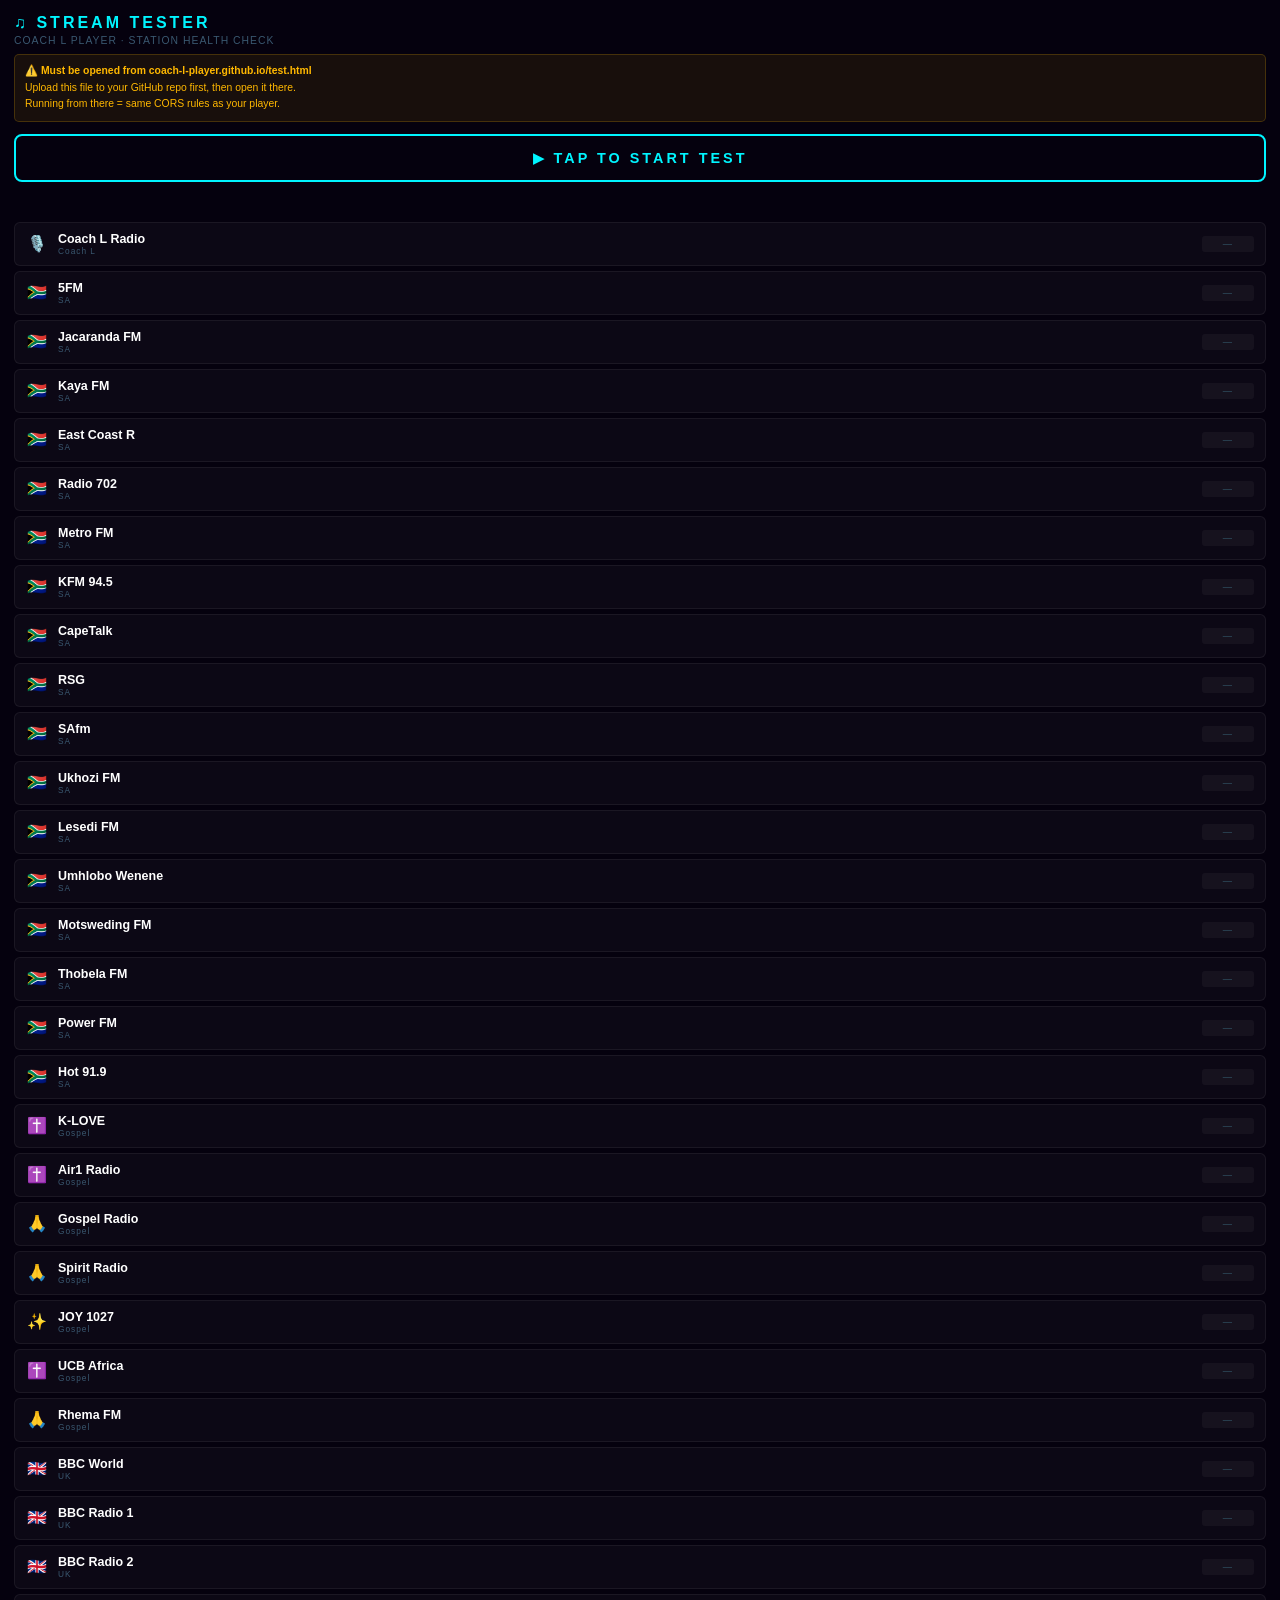
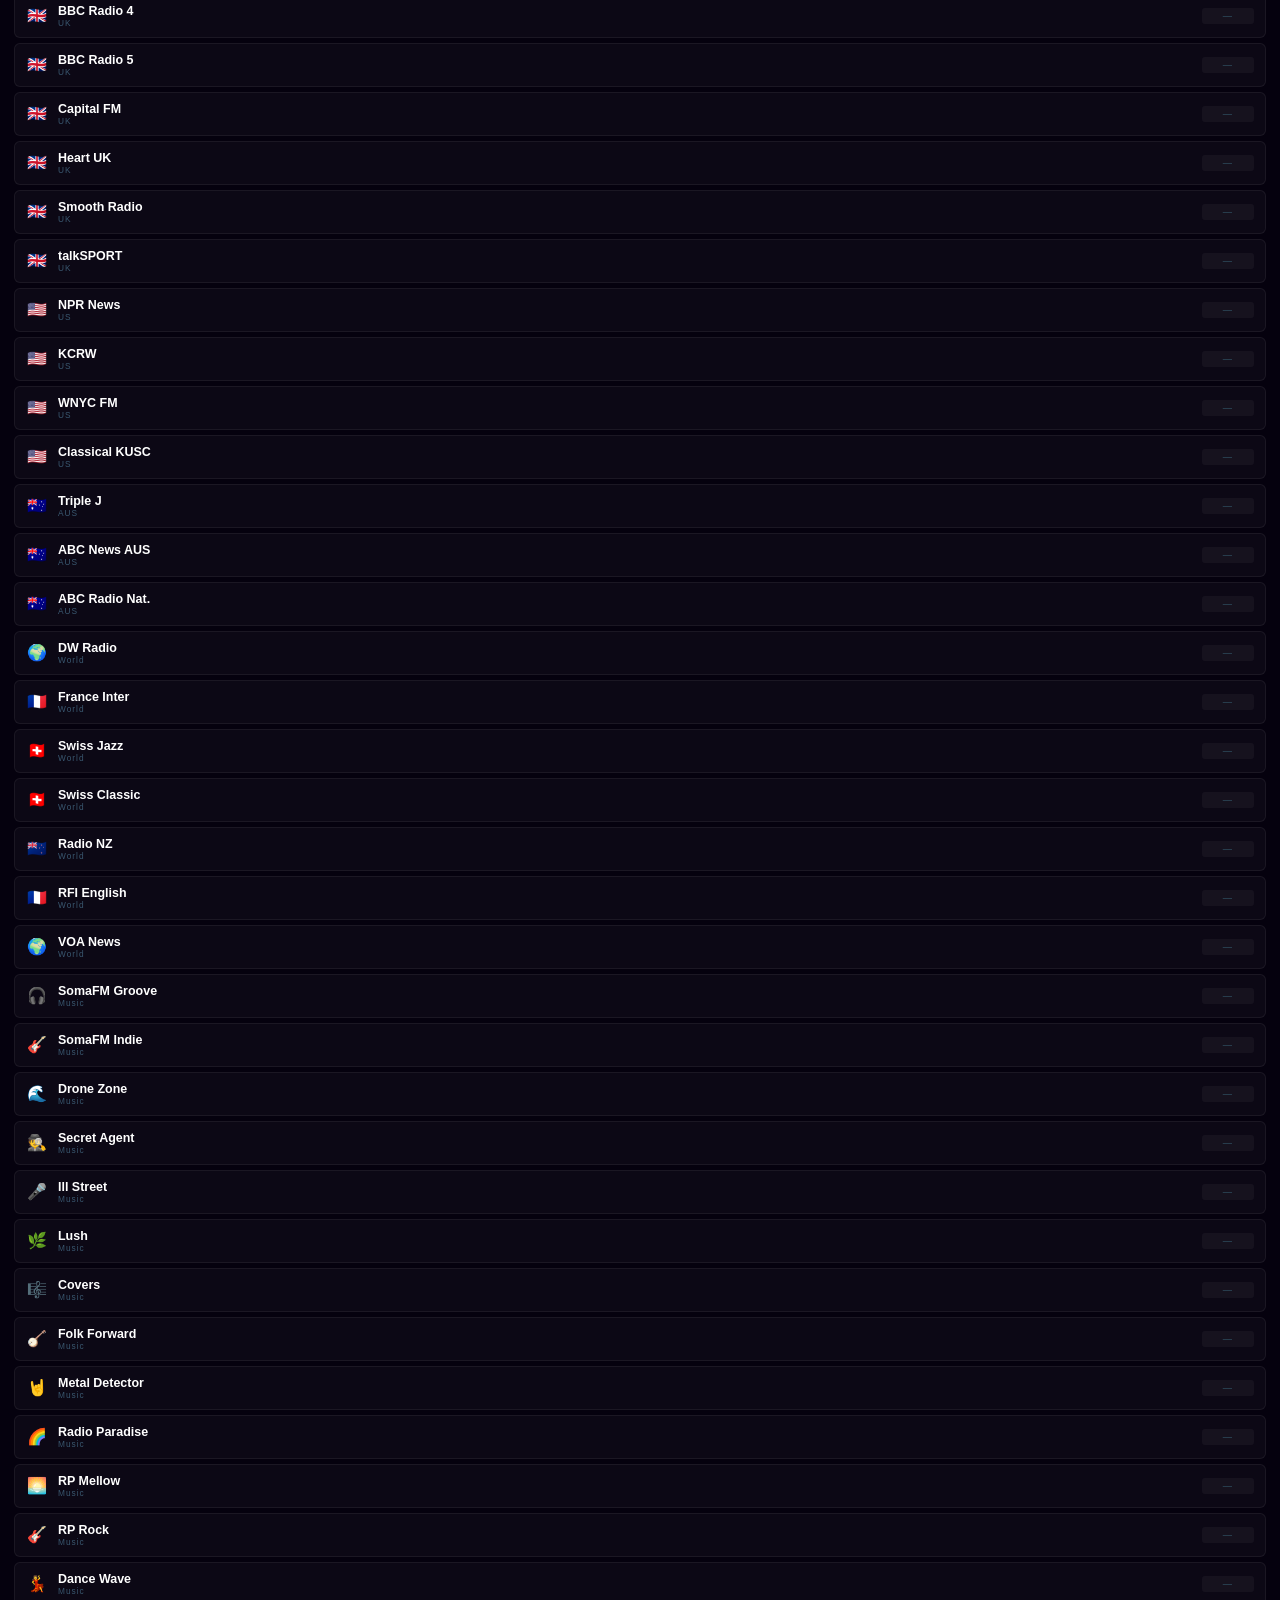
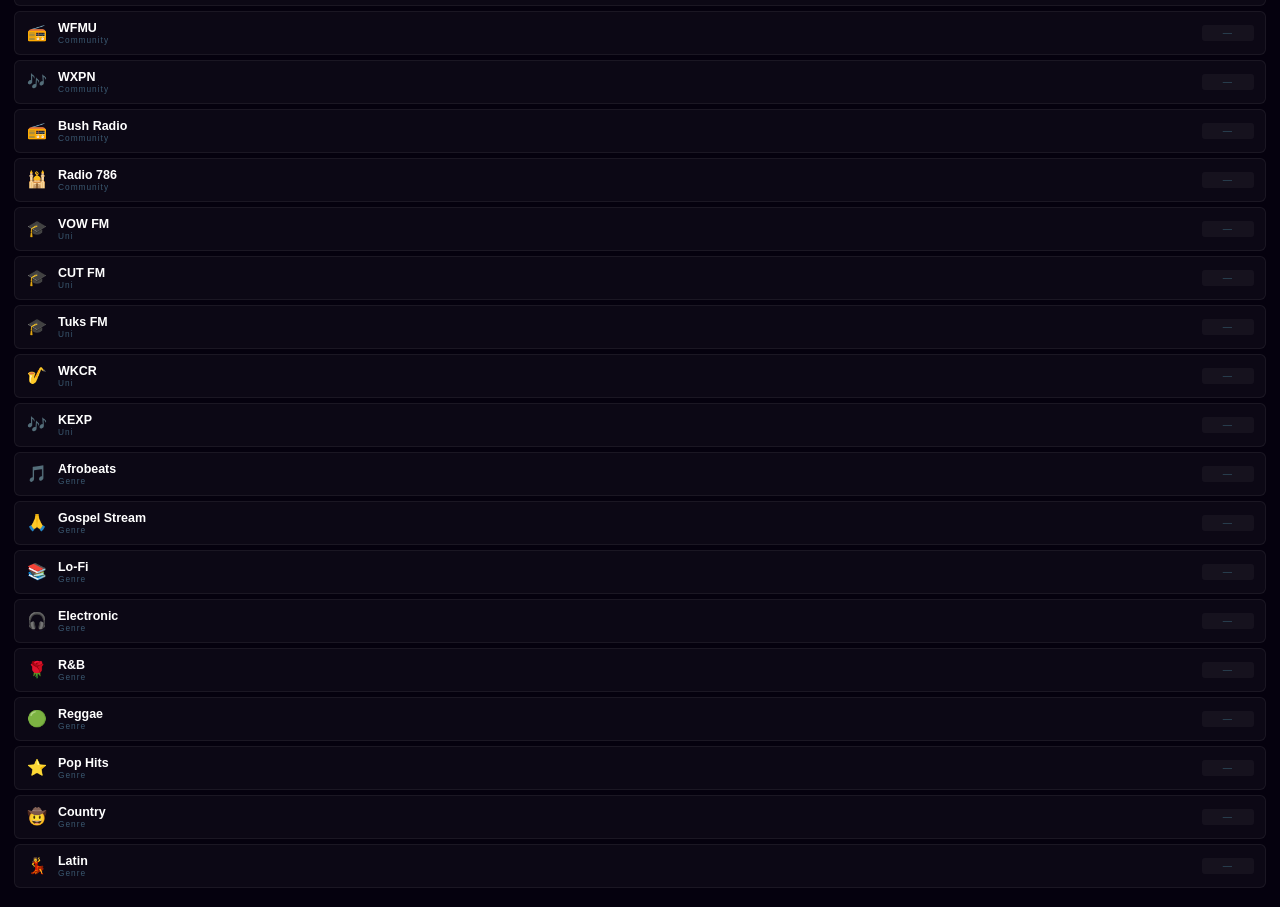
==== test.html @ 656b2aeb "Add files via upload" ====
<!DOCTYPE html>
<html lang="en">
<head>
<meta charset="UTF-8">
<meta name="viewport" content="width=device-width,initial-scale=1.0">
<title>Coach L — Stream Tester</title>
<style>
*{margin:0;padding:0;box-sizing:border-box;-webkit-tap-highlight-color:transparent}
body{background:#05010e;color:#b8d0e8;font-family:'Segoe UI',Arial,sans-serif;padding:14px;min-height:100vh}
h1{font-size:1rem;color:#00f5ff;letter-spacing:3px;text-transform:uppercase;margin-bottom:3px}
.sub{font-size:.65rem;color:#3a5870;margin-bottom:8px;letter-spacing:1px}
.note{font-size:.65rem;color:#ffb800;background:rgba(255,184,0,.08);border:1px solid rgba(255,184,0,.2);
  border-radius:5px;padding:8px 10px;margin-bottom:12px;line-height:1.6}
#startBtn{width:100%;padding:14px;background:transparent;border:2px solid #00f5ff;color:#00f5ff;
  font-size:.9rem;font-weight:700;letter-spacing:3px;text-transform:uppercase;border-radius:8px;
  cursor:pointer;margin-bottom:14px}
#startBtn:active{background:#00f5ff;color:#000}
#startBtn:disabled{border-color:#1a3040;color:#1a3040;cursor:default}
#progress{font-size:.65rem;color:#3a5870;margin-bottom:10px;letter-spacing:1px;min-height:16px}
#summary{display:none;padding:10px 12px;border-radius:6px;margin-bottom:12px;
  background:rgba(0,245,255,.06);border:1px solid rgba(0,245,255,.2);font-size:.75rem}
#summary span{display:block;margin:3px 0}
.ok-c{color:#00ff88}.fail-c{color:#ff2d78}.warn-c{color:#ffb800}
.row{display:flex;align-items:center;gap:10px;padding:9px 11px;border-radius:6px;
  border:1px solid rgba(255,255,255,.06);background:rgba(255,255,255,.03);margin-bottom:5px}
.row.ok{border-color:rgba(0,255,136,.3);background:rgba(0,255,136,.05)}
.row.fail{border-color:rgba(255,45,120,.3);background:rgba(255,45,120,.05)}
.row.warn{border-color:rgba(255,184,0,.25);background:rgba(255,184,0,.04)}
.icon{font-size:1rem;flex-shrink:0;width:22px;text-align:center}
.info{flex:1;min-width:0}
.sname{font-size:.78rem;font-weight:700;color:#fff;white-space:nowrap;overflow:hidden;text-overflow:ellipsis}
.smeta{font-size:.52rem;color:#3a5870;letter-spacing:1px}
.badge{flex-shrink:0;font-size:.58rem;font-weight:700;padding:3px 7px;border-radius:3px;
  letter-spacing:1px;min-width:52px;text-align:center}
.badge.ok{background:rgba(0,255,136,.15);color:#00ff88}
.badge.fail{background:rgba(255,45,120,.15);color:#ff2d78}
.badge.warn{background:rgba(255,184,0,.12);color:#ffb800}
.badge.pending{background:rgba(255,255,255,.04);color:#2a4050}
.badge.testing{background:rgba(0,245,255,.1);color:#00f5ff}
.spin{display:inline-block;animation:sp .7s linear infinite}
@keyframes sp{to{transform:rotate(360deg)}}
</style>
</head>
<body>
<h1>&#9835; Stream Tester</h1>
<div class="sub">COACH L PLAYER · STATION HEALTH CHECK</div>
<div class="note">
  ⚠️ <strong>Must be opened from coach-l-player.github.io/test.html</strong><br>
  Upload this file to your GitHub repo first, then open it there.<br>
  Running from there = same CORS rules as your player.
</div>
<button id="startBtn">&#9654; TAP TO START TEST</button>
<div id="progress"></div>
<div id="summary"></div>
<div id="list"></div>
<script>
var ALL=[
  {name:'Coach L Radio',  cat:'Coach L',  icon:'🎙️',url:'https://coach-l-radio.duckdns.org/listen/coach-l-radio/radio.mp3'},
  {name:'5FM',            cat:'SA',       icon:'🇿🇦',url:'https://stream.zeno.fm/r0zy0o6v958uv'},
  {name:'Jacaranda FM',  cat:'SA',       icon:'🇿🇦',url:'https://streams.jacarandafm.com/jacarandafm'},
  {name:'Kaya FM',       cat:'SA',       icon:'🇿🇦',url:'https://stream.zeno.fm/2wvthp7sq28uv'},
  {name:'East Coast R',  cat:'SA',       icon:'🇿🇦',url:'https://stream.zeno.fm/yvvuet3kb28uv'},
  {name:'Radio 702',     cat:'SA',       icon:'🇿🇦',url:'https://stream.zeno.fm/s9gfbqnvf28uv'},
  {name:'Metro FM',      cat:'SA',       icon:'🇿🇦',url:'https://stream.zeno.fm/7p4v5c6ya28uv'},
  {name:'KFM 94.5',      cat:'SA',       icon:'🇿🇦',url:'https://stream.zeno.fm/0s8wnk5w428uv'},
  {name:'CapeTalk',      cat:'SA',       icon:'🇿🇦',url:'https://stream.zeno.fm/9wq6bx3s9m8uv'},
  {name:'RSG',           cat:'SA',       icon:'🇿🇦',url:'https://stream.zeno.fm/y3bkrq3n9m8uv'},
  {name:'SAfm',          cat:'SA',       icon:'🇿🇦',url:'https://stream.zeno.fm/n5k3rt2p9m8uv'},
  {name:'Ukhozi FM',     cat:'SA',       icon:'🇿🇦',url:'https://stream.zeno.fm/3x8mzfpk9m8uv'},
  {name:'Lesedi FM',     cat:'SA',       icon:'🇿🇦',url:'https://stream.zeno.fm/lesedi-fm'},
  {name:'Umhlobo Wenene',cat:'SA',       icon:'🇿🇦',url:'https://stream.zeno.fm/umhlobo-wenene'},
  {name:'Motsweding FM', cat:'SA',       icon:'🇿🇦',url:'https://stream.zeno.fm/motsweding-fm'},
  {name:'Thobela FM',    cat:'SA',       icon:'🇿🇦',url:'https://stream.zeno.fm/thobela-fm'},
  {name:'Power FM',      cat:'SA',       icon:'🇿🇦',url:'https://stream.zeno.fm/powerfm987'},
  {name:'Hot 91.9',      cat:'SA',       icon:'🇿🇦',url:'https://stream.zeno.fm/hot919fm'},
  {name:'K-LOVE',        cat:'Gospel',   icon:'✝️', url:'https://maestro.emfcdn.com/stream_for/k-love/web/aac'},
  {name:'Air1 Radio',    cat:'Gospel',   icon:'✝️', url:'https://maestro.emfcdn.com/stream_for/air1/web/aac'},
  {name:'Gospel Radio',  cat:'Gospel',   icon:'🙏', url:'https://stream.zeno.fm/2jgmr7q1948uv'},
  {name:'Spirit Radio',  cat:'Gospel',   icon:'🙏', url:'https://listen.spiritradio.ie/spirit'},
  {name:'JOY 1027',      cat:'Gospel',   icon:'✨', url:'https://stream.zeno.fm/b8mmvk3s9m8uv'},
  {name:'UCB Africa',    cat:'Gospel',   icon:'✝️', url:'https://stream.zeno.fm/ucbafrica'},
  {name:'Rhema FM',      cat:'Gospel',   icon:'🙏', url:'https://stream.zeno.fm/rhemafm'},
  {name:'BBC World',     cat:'UK',       icon:'🇬🇧',url:'https://stream.live.vc.bbcmedia.co.uk/bbc_world_service'},
  {name:'BBC Radio 1',   cat:'UK',       icon:'🇬🇧',url:'https://stream.live.vc.bbcmedia.co.uk/bbc_radio_one'},
  {name:'BBC Radio 2',   cat:'UK',       icon:'🇬🇧',url:'https://stream.live.vc.bbcmedia.co.uk/bbc_radio_two'},
  {name:'BBC Radio 4',   cat:'UK',       icon:'🇬🇧',url:'https://stream.live.vc.bbcmedia.co.uk/bbc_radio_fourfm'},
  {name:'BBC Radio 5',   cat:'UK',       icon:'🇬🇧',url:'https://stream.live.vc.bbcmedia.co.uk/bbc_radio_five_live'},
  {name:'Capital FM',    cat:'UK',       icon:'🇬🇧',url:'https://media-ice.musicradio.com/CapitalMP3'},
  {name:'Heart UK',      cat:'UK',       icon:'🇬🇧',url:'https://media-ice.musicradio.com/HeartMP3'},
  {name:'Smooth Radio',  cat:'UK',       icon:'🇬🇧',url:'https://media-ice.musicradio.com/SmoothMP3'},
  {name:'talkSPORT',     cat:'UK',       icon:'🇬🇧',url:'https://radio.talksport.com/stream'},
  {name:'NPR News',      cat:'US',       icon:'🇺🇸',url:'https://npr-ice.streamguys1.com/live.mp3'},
  {name:'KCRW',          cat:'US',       icon:'🇺🇸',url:'https://kcrw.streamguys1.com/kcrw_music.mp3'},
  {name:'WNYC FM',       cat:'US',       icon:'🇺🇸',url:'https://fm939.wnyc.org/wnycfm.aac'},
  {name:'Classical KUSC',cat:'US',       icon:'🇺🇸',url:'https://kusc.streamguys1.com/kusc.mp3'},
  {name:'Triple J',      cat:'AUS',      icon:'🇦🇺',url:'https://live-radio01.mediahubaustralia.com/2TJW/mp3/'},
  {name:'ABC News AUS',  cat:'AUS',      icon:'🇦🇺',url:'https://live-radio01.mediahubaustralia.com/2PBW/mp3/'},
  {name:'ABC Radio Nat.',cat:'AUS',      icon:'🇦🇺',url:'https://live-radio01.mediahubaustralia.com/2RNW/mp3/'},
  {name:'DW Radio',      cat:'World',    icon:'🌍', url:'https://icecast.dw.com/dw/english/mp3_128'},
  {name:'France Inter',  cat:'World',    icon:'🇫🇷',url:'https://icecast.radiofrance.fr/franceinter-lofi.mp3'},
  {name:'Swiss Jazz',    cat:'World',    icon:'🇨🇭',url:'https://stream.radioswissjazz.ch/web/mp3_128'},
  {name:'Swiss Classic', cat:'World',    icon:'🇨🇭',url:'https://stream.radioswissclassic.ch/web/mp3_128'},
  {name:'Radio NZ',      cat:'World',    icon:'🇳🇿',url:'https://rnz-ice.streamguys1.com/national.mp3'},
  {name:'RFI English',   cat:'World',    icon:'🇫🇷',url:'https://live.rfienglish.com/rfienglish.mp3'},
  {name:'VOA News',      cat:'World',    icon:'🌍', url:'https://playerservices.streamtheworld.com/api/livestream-redirect/VOA_NEWS_192.mp3'},
  {name:'SomaFM Groove', cat:'Music',    icon:'🎧', url:'https://ice6.somafm.com/groovesalad-128-mp3'},
  {name:'SomaFM Indie',  cat:'Music',    icon:'🎸', url:'https://ice6.somafm.com/indiepop-128-mp3'},
  {name:'Drone Zone',    cat:'Music',    icon:'🌊', url:'https://ice6.somafm.com/dronezone-128-mp3'},
  {name:'Secret Agent',  cat:'Music',    icon:'🕵️',url:'https://ice6.somafm.com/secretagent-128-mp3'},
  {name:'Ill Street',    cat:'Music',    icon:'🎤', url:'https://ice2.somafm.com/illstreet-128-mp3'},
  {name:'Lush',          cat:'Music',    icon:'🌿', url:'https://ice6.somafm.com/lush-128-mp3'},
  {name:'Covers',        cat:'Music',    icon:'🎼', url:'https://ice2.somafm.com/covers-128-mp3'},
  {name:'Folk Forward',  cat:'Music',    icon:'🪕', url:'https://ice4.somafm.com/folkfwd-128-mp3'},
  {name:'Metal Detector',cat:'Music',    icon:'🤘', url:'https://ice6.somafm.com/metal-128-mp3'},
  {name:'Radio Paradise',cat:'Music',    icon:'🌈', url:'https://stream.radioparadise.com/mp3-192'},
  {name:'RP Mellow',     cat:'Music',    icon:'🌅', url:'https://stream.radioparadise.com/mellow-192'},
  {name:'RP Rock',       cat:'Music',    icon:'🎸', url:'https://stream.radioparadise.com/rock-192'},
  {name:'Dance Wave',    cat:'Music',    icon:'💃', url:'https://dancewave.online/dance.mp3'},
  {name:'WFMU',          cat:'Community',icon:'📻', url:'https://stream0.wfmu.org/freeform-128k'},
  {name:'WXPN',          cat:'Community',icon:'🎶', url:'https://wxpn.xpn.org/xpnmp3high'},
  {name:'Bush Radio',    cat:'Community',icon:'📻', url:'https://iono.fm/stream/10'},
  {name:'Radio 786',     cat:'Community',icon:'🕌', url:'https://stream.zeno.fm/t785b2rjk28uv'},
  {name:'VOW FM',        cat:'Uni',      icon:'🎓', url:'https://iono.fm/stream/101'},
  {name:'CUT FM',        cat:'Uni',      icon:'🎓', url:'https://iono.fm/stream/154'},
  {name:'Tuks FM',       cat:'Uni',      icon:'🎓', url:'https://stream.zeno.fm/tuksfm1072uv'},
  {name:'WKCR',          cat:'Uni',      icon:'🎷', url:'https://wkcr.streamguys1.com/live.mp3'},
  {name:'KEXP',          cat:'Uni',      icon:'🎶', url:'https://kexp-mp3-128.streamguys1.com/kexp128.mp3'},
  {name:'Afrobeats',     cat:'Genre',    icon:'🎵', url:'https://stream.zeno.fm/0r0xa792kwzuv'},
  {name:'Gospel Stream', cat:'Genre',    icon:'🙏', url:'https://stream.zeno.fm/yn65fsaurfhvv'},
  {name:'Lo-Fi',         cat:'Genre',    icon:'📚', url:'https://streams.ilovemusic.de/iloveradio17.mp3'},
  {name:'Electronic',    cat:'Genre',    icon:'🎧', url:'https://ice4.somafm.com/u80s-128-mp3'},
  {name:'R&B',           cat:'Genre',    icon:'🌹', url:'https://stream.zeno.fm/4d63qr0r5rhvv'},
  {name:'Reggae',        cat:'Genre',    icon:'🟢', url:'https://stream.zeno.fm/rbwqr2m8148uv'},
  {name:'Pop Hits',      cat:'Genre',    icon:'⭐', url:'https://stream.zeno.fm/n9g7e1hx8hzuv'},
  {name:'Country',       cat:'Genre',    icon:'🤠', url:'https://stream.zeno.fm/rq89p1b5pqouv'},
  {name:'Latin',         cat:'Genre',    icon:'💃', url:'https://stream.zeno.fm/syohmp1b5qouv'},
];

var results={},current=0;
var audio=new Audio();

function renderList(){
  var h='';
  for(var i=0;i<ALL.length;i++){
    var s=ALL[i];
    h+='<div class="row" id="row'+i+'">'
      +'<div class="icon">'+s.icon+'</div>'
      +'<div class="info"><div class="sname">'+s.name+'</div><div class="smeta">'+s.cat+'</div></div>'
      +'<div class="badge pending" id="badge'+i+'">—</div>'
      +'</div>';
  }
  document.getElementById('list').innerHTML=h;
}

function setRow(i,cls,label){
  var r=document.getElementById('row'+i),b=document.getElementById('badge'+i);
  if(r)r.className='row '+cls;
  if(b){b.className='badge '+cls;b.innerHTML=label;}
}

function testNext(){
  if(current>=ALL.length){finish();return;}
  var s=ALL[current],i=current;
  document.getElementById('progress').textContent='('+(i+1)+'/'+ALL.length+') '+s.name+'…';
  setRow(i,'testing','<span class="spin">↻</span>');
  var done=false;
  audio.pause();
  try{audio.src='';}catch(e){}

  var t=setTimeout(function(){
    if(done)return;done=true;
    results[s.name]='TIMEOUT';setRow(i,'warn','TIMEOUT');
    current++;testNext();
  },7000);

  audio.onerror=function(){
    if(done)return;done=true;clearTimeout(t);
    results[s.name]='ERROR';setRow(i,'fail','ERROR');
    current++;testNext();
  };
  audio.onplaying=function(){
    if(done)return;done=true;clearTimeout(t);
    results[s.name]='OK';setRow(i,'ok','✅ OK');
    audio.pause();current++;
    setTimeout(testNext,200);
  };

  try{
    audio.src=s.url;audio.load();
    audio.play().catch(function(err){
      if(done)return;done=true;clearTimeout(t);
      var lbl=err&&err.name==='NotAllowedError'?'BLOCKED':'ERROR';
      results[s.name]=lbl;
      setRow(i,lbl==='BLOCKED'?'warn':'fail',lbl);
      current++;testNext();
    });
  }catch(e){
    if(done)return;done=true;clearTimeout(t);
    results[s.name]='ERROR';setRow(i,'fail','ERROR');
    current++;testNext();
  }
}

function finish(){
  var ok=0,fail=0,warn=0;
  for(var k in results){
    if(results[k]==='OK')ok++;
    else if(results[k]==='ERROR')fail++;
    else warn++;
  }
  document.getElementById('progress').textContent='Done!';
  var el=document.getElementById('summary');
  el.style.display='block';
  el.innerHTML=
    '<span class="ok-c">✅ Working: '+ok+'</span>'+
    '<span class="fail-c">❌ Dead: '+fail+'</span>'+
    '<span class="warn-c">⚠️ Timeout/Blocked: '+warn+'</span>'+
    '<span style="color:#3a5870;font-size:.6rem;display:block;margin-top:8px">Share screenshot with Claude to get dead stations replaced.</span>';
  document.getElementById('startBtn').textContent='▶ RUN AGAIN';
  document.getElementById('startBtn').disabled=false;
}

document.getElementById('startBtn').addEventListener('click',function(){
  current=0;results={};
  this.disabled=true;this.textContent='Testing… please wait';
  document.getElementById('summary').style.display='none';
  renderList();testNext();
});
renderList();
</script>
</body>
</html>
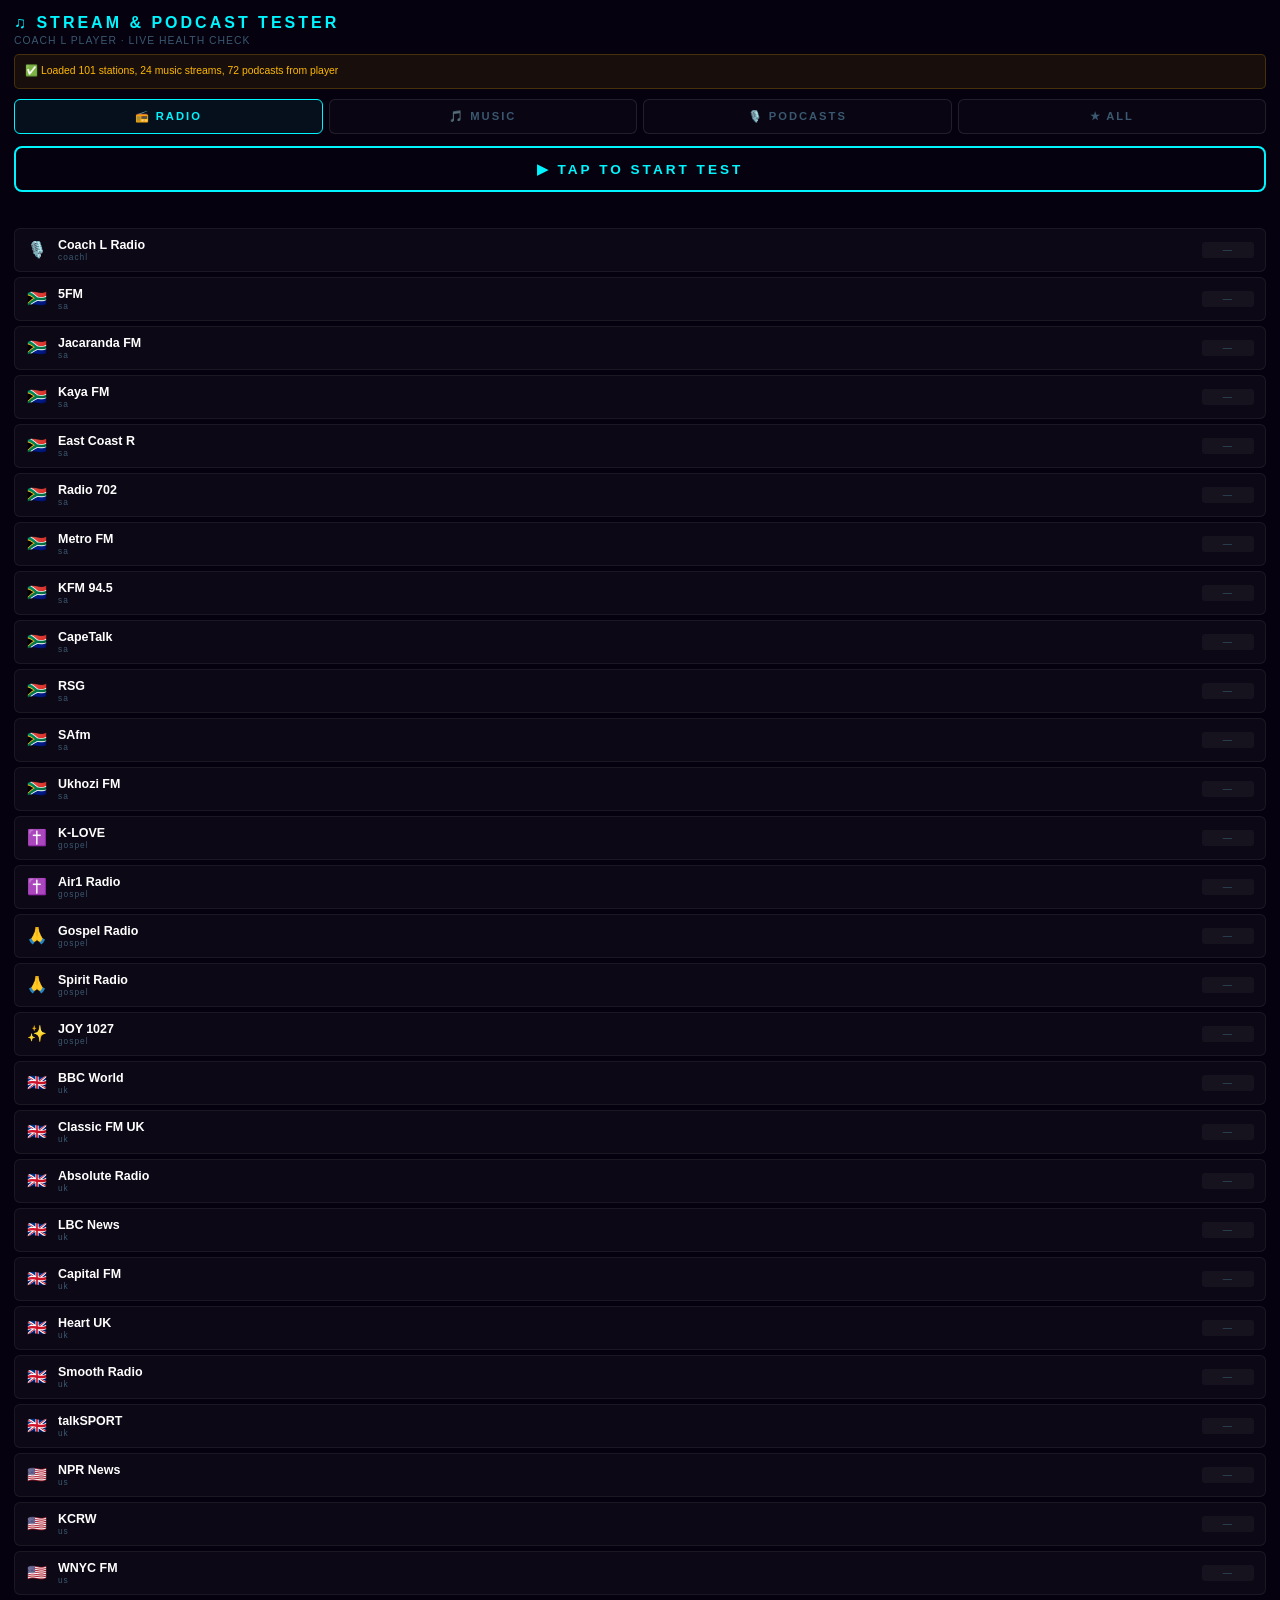
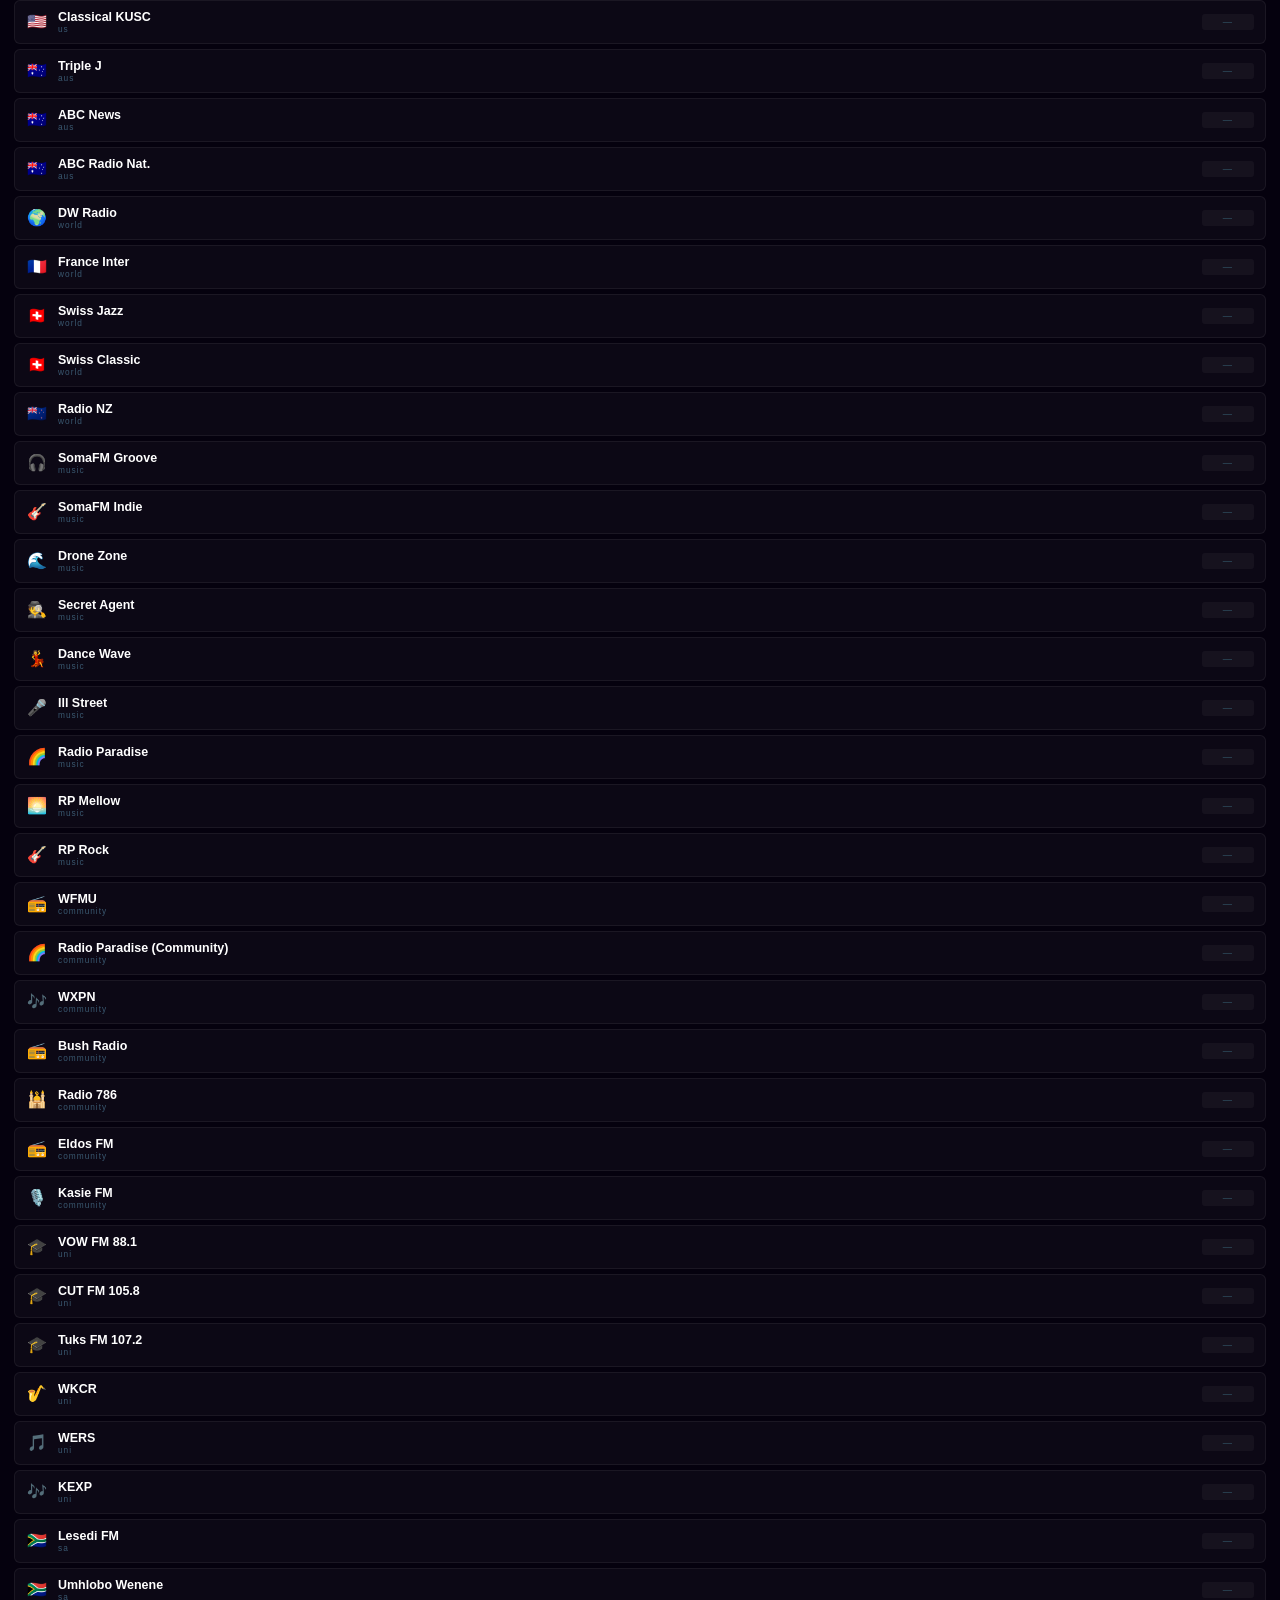
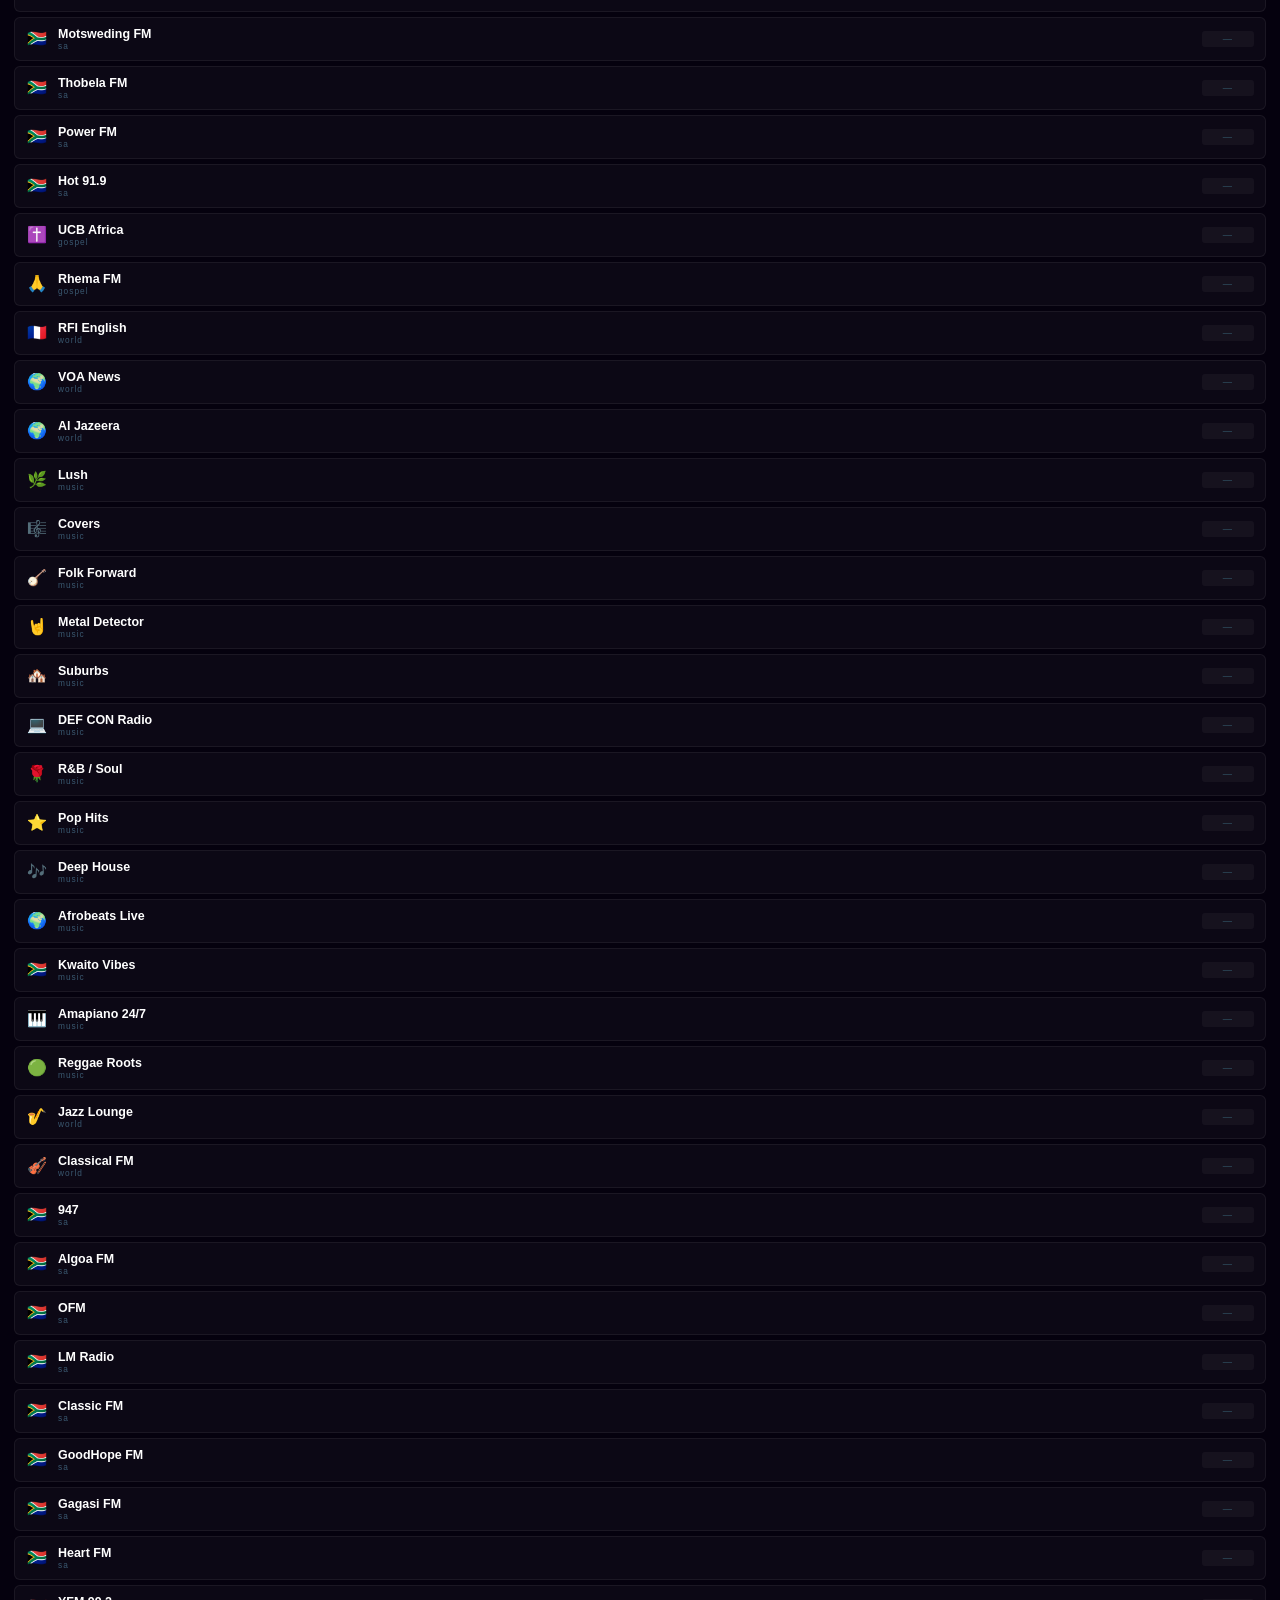
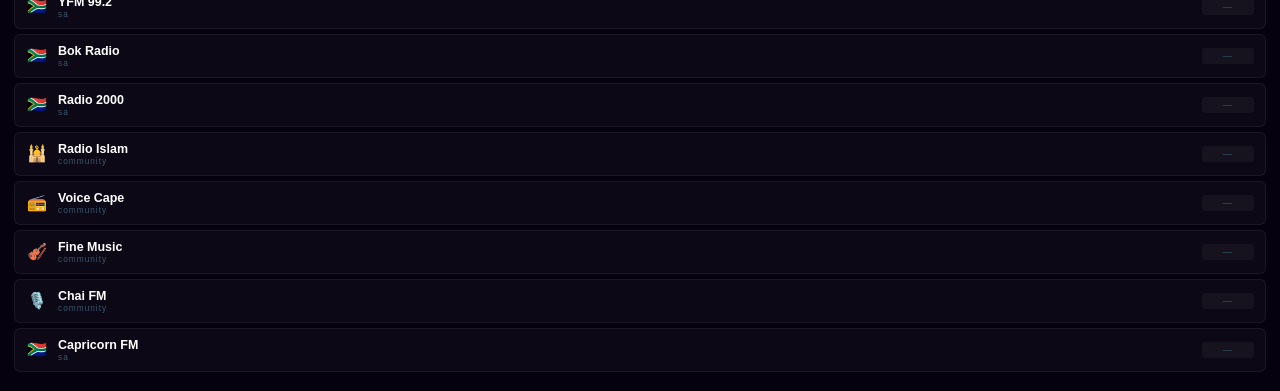
==== commit 734d1da4: "Add files via upload" ====
--- a/test.html
+++ b/test.html
@@ -3,35 +3,32 @@
 <head>
 <meta charset="UTF-8">
 <meta name="viewport" content="width=device-width,initial-scale=1.0">
-<title>Coach L — Stream Tester</title>
+<title>Coach L — Stream & Podcast Tester</title>
 <style>
 *{margin:0;padding:0;box-sizing:border-box;-webkit-tap-highlight-color:transparent}
 body{background:#05010e;color:#b8d0e8;font-family:'Segoe UI',Arial,sans-serif;padding:14px;min-height:100vh}
 h1{font-size:1rem;color:#00f5ff;letter-spacing:3px;text-transform:uppercase;margin-bottom:3px}
 .sub{font-size:.65rem;color:#3a5870;margin-bottom:8px;letter-spacing:1px}
-.note{font-size:.65rem;color:#ffb800;background:rgba(255,184,0,.08);border:1px solid rgba(255,184,0,.2);
-  border-radius:5px;padding:8px 10px;margin-bottom:12px;line-height:1.6}
-#startBtn{width:100%;padding:14px;background:transparent;border:2px solid #00f5ff;color:#00f5ff;
-  font-size:.9rem;font-weight:700;letter-spacing:3px;text-transform:uppercase;border-radius:8px;
-  cursor:pointer;margin-bottom:14px}
+.note{font-size:.65rem;color:#ffb800;background:rgba(255,184,0,.08);border:1px solid rgba(255,184,0,.2);border-radius:5px;padding:8px 10px;margin-bottom:10px;line-height:1.6}
+.tabs{display:flex;gap:6px;margin-bottom:12px}
+.tab{flex:1;padding:10px 4px;text-align:center;font-size:.7rem;font-weight:700;letter-spacing:2px;text-transform:uppercase;border:1px solid rgba(255,255,255,.1);border-radius:6px;cursor:pointer;color:#3a5870;background:rgba(255,255,255,.02)}
+.tab.on{border-color:#00f5ff;color:#00f5ff;background:rgba(0,245,255,.06)}
+#startBtn{width:100%;padding:13px;background:transparent;border:2px solid #00f5ff;color:#00f5ff;font-size:.85rem;font-weight:700;letter-spacing:3px;text-transform:uppercase;border-radius:8px;cursor:pointer;margin-bottom:12px}
 #startBtn:active{background:#00f5ff;color:#000}
 #startBtn:disabled{border-color:#1a3040;color:#1a3040;cursor:default}
-#progress{font-size:.65rem;color:#3a5870;margin-bottom:10px;letter-spacing:1px;min-height:16px}
-#summary{display:none;padding:10px 12px;border-radius:6px;margin-bottom:12px;
-  background:rgba(0,245,255,.06);border:1px solid rgba(0,245,255,.2);font-size:.75rem}
+#progress{font-size:.65rem;color:#3a5870;margin-bottom:8px;letter-spacing:1px;min-height:16px}
+#summary{display:none;padding:10px 12px;border-radius:6px;margin-bottom:10px;background:rgba(0,245,255,.05);border:1px solid rgba(0,245,255,.18);font-size:.75rem}
 #summary span{display:block;margin:3px 0}
 .ok-c{color:#00ff88}.fail-c{color:#ff2d78}.warn-c{color:#ffb800}
-.row{display:flex;align-items:center;gap:10px;padding:9px 11px;border-radius:6px;
-  border:1px solid rgba(255,255,255,.06);background:rgba(255,255,255,.03);margin-bottom:5px}
+.row{display:flex;align-items:center;gap:10px;padding:9px 11px;border-radius:6px;border:1px solid rgba(255,255,255,.06);background:rgba(255,255,255,.03);margin-bottom:5px}
 .row.ok{border-color:rgba(0,255,136,.3);background:rgba(0,255,136,.05)}
 .row.fail{border-color:rgba(255,45,120,.3);background:rgba(255,45,120,.05)}
 .row.warn{border-color:rgba(255,184,0,.25);background:rgba(255,184,0,.04)}
 .icon{font-size:1rem;flex-shrink:0;width:22px;text-align:center}
 .info{flex:1;min-width:0}
 .sname{font-size:.78rem;font-weight:700;color:#fff;white-space:nowrap;overflow:hidden;text-overflow:ellipsis}
-.smeta{font-size:.52rem;color:#3a5870;letter-spacing:1px}
-.badge{flex-shrink:0;font-size:.58rem;font-weight:700;padding:3px 7px;border-radius:3px;
-  letter-spacing:1px;min-width:52px;text-align:center}
+.smeta{font-size:.52rem;color:#3a5870;letter-spacing:1px;white-space:nowrap;overflow:hidden;text-overflow:ellipsis}
+.badge{flex-shrink:0;font-size:.58rem;font-weight:700;padding:3px 7px;border-radius:3px;letter-spacing:1px;min-width:52px;text-align:center}
 .badge.ok{background:rgba(0,255,136,.15);color:#00ff88}
 .badge.fail{background:rgba(255,45,120,.15);color:#ff2d78}
 .badge.warn{background:rgba(255,184,0,.12);color:#ffb800}
@@ -39,114 +36,77 @@
 .badge.testing{background:rgba(0,245,255,.1);color:#00f5ff}
 .spin{display:inline-block;animation:sp .7s linear infinite}
 @keyframes sp{to{transform:rotate(360deg)}}
+.section-hdr{font-size:.6rem;letter-spacing:3px;color:#3a5870;text-transform:uppercase;padding:10px 0 6px;border-bottom:1px solid rgba(255,255,255,.05);margin-bottom:6px;margin-top:4px}
 </style>
 </head>
 <body>
-<h1>&#9835; Stream Tester</h1>
-<div class="sub">COACH L PLAYER · STATION HEALTH CHECK</div>
-<div class="note">
-  ⚠️ <strong>Must be opened from coach-l-player.github.io/test.html</strong><br>
-  Upload this file to your GitHub repo first, then open it there.<br>
-  Running from there = same CORS rules as your player.
+<h1>&#9835; Stream & Podcast Tester</h1>
+<div class="sub">COACH L PLAYER · LIVE HEALTH CHECK</div>
+<div class="note" id="noteBox">
+  ⚠️ Loading data from player… open this at <strong>coach-l-player.github.io/test.html</strong>
 </div>
-<button id="startBtn">&#9654; TAP TO START TEST</button>
+
+<div class="tabs">
+  <div class="tab on" data-t="radio">📻 Radio</div>
+  <div class="tab" data-t="music">🎵 Music</div>
+  <div class="tab" data-t="podcast">🎙️ Podcasts</div>
+  <div class="tab" data-t="all">★ All</div>
+</div>
+
+<button id="startBtn" disabled>Loading…</button>
 <div id="progress"></div>
 <div id="summary"></div>
 <div id="list"></div>
+
 <script>
-var ALL=[
-  {name:'Coach L Radio',  cat:'Coach L',  icon:'🎙️',url:'https://coach-l-radio.duckdns.org/listen/coach-l-radio/radio.mp3'},
-  {name:'5FM',            cat:'SA',       icon:'🇿🇦',url:'https://stream.zeno.fm/r0zy0o6v958uv'},
-  {name:'Jacaranda FM',  cat:'SA',       icon:'🇿🇦',url:'https://streams.jacarandafm.com/jacarandafm'},
-  {name:'Kaya FM',       cat:'SA',       icon:'🇿🇦',url:'https://stream.zeno.fm/2wvthp7sq28uv'},
-  {name:'East Coast R',  cat:'SA',       icon:'🇿🇦',url:'https://stream.zeno.fm/yvvuet3kb28uv'},
-  {name:'Radio 702',     cat:'SA',       icon:'🇿🇦',url:'https://stream.zeno.fm/s9gfbqnvf28uv'},
-  {name:'Metro FM',      cat:'SA',       icon:'🇿🇦',url:'https://stream.zeno.fm/7p4v5c6ya28uv'},
-  {name:'KFM 94.5',      cat:'SA',       icon:'🇿🇦',url:'https://stream.zeno.fm/0s8wnk5w428uv'},
-  {name:'CapeTalk',      cat:'SA',       icon:'🇿🇦',url:'https://stream.zeno.fm/9wq6bx3s9m8uv'},
-  {name:'RSG',           cat:'SA',       icon:'🇿🇦',url:'https://stream.zeno.fm/y3bkrq3n9m8uv'},
-  {name:'SAfm',          cat:'SA',       icon:'🇿🇦',url:'https://stream.zeno.fm/n5k3rt2p9m8uv'},
-  {name:'Ukhozi FM',     cat:'SA',       icon:'🇿🇦',url:'https://stream.zeno.fm/3x8mzfpk9m8uv'},
-  {name:'Lesedi FM',     cat:'SA',       icon:'🇿🇦',url:'https://stream.zeno.fm/lesedi-fm'},
-  {name:'Umhlobo Wenene',cat:'SA',       icon:'🇿🇦',url:'https://stream.zeno.fm/umhlobo-wenene'},
-  {name:'Motsweding FM', cat:'SA',       icon:'🇿🇦',url:'https://stream.zeno.fm/motsweding-fm'},
-  {name:'Thobela FM',    cat:'SA',       icon:'🇿🇦',url:'https://stream.zeno.fm/thobela-fm'},
-  {name:'Power FM',      cat:'SA',       icon:'🇿🇦',url:'https://stream.zeno.fm/powerfm987'},
-  {name:'Hot 91.9',      cat:'SA',       icon:'🇿🇦',url:'https://stream.zeno.fm/hot919fm'},
-  {name:'K-LOVE',        cat:'Gospel',   icon:'✝️', url:'https://maestro.emfcdn.com/stream_for/k-love/web/aac'},
-  {name:'Air1 Radio',    cat:'Gospel',   icon:'✝️', url:'https://maestro.emfcdn.com/stream_for/air1/web/aac'},
-  {name:'Gospel Radio',  cat:'Gospel',   icon:'🙏', url:'https://stream.zeno.fm/2jgmr7q1948uv'},
-  {name:'Spirit Radio',  cat:'Gospel',   icon:'🙏', url:'https://listen.spiritradio.ie/spirit'},
-  {name:'JOY 1027',      cat:'Gospel',   icon:'✨', url:'https://stream.zeno.fm/b8mmvk3s9m8uv'},
-  {name:'UCB Africa',    cat:'Gospel',   icon:'✝️', url:'https://stream.zeno.fm/ucbafrica'},
-  {name:'Rhema FM',      cat:'Gospel',   icon:'🙏', url:'https://stream.zeno.fm/rhemafm'},
-  {name:'BBC World',     cat:'UK',       icon:'🇬🇧',url:'https://stream.live.vc.bbcmedia.co.uk/bbc_world_service'},
-  {name:'BBC Radio 1',   cat:'UK',       icon:'🇬🇧',url:'https://stream.live.vc.bbcmedia.co.uk/bbc_radio_one'},
-  {name:'BBC Radio 2',   cat:'UK',       icon:'🇬🇧',url:'https://stream.live.vc.bbcmedia.co.uk/bbc_radio_two'},
-  {name:'BBC Radio 4',   cat:'UK',       icon:'🇬🇧',url:'https://stream.live.vc.bbcmedia.co.uk/bbc_radio_fourfm'},
-  {name:'BBC Radio 5',   cat:'UK',       icon:'🇬🇧',url:'https://stream.live.vc.bbcmedia.co.uk/bbc_radio_five_live'},
-  {name:'Capital FM',    cat:'UK',       icon:'🇬🇧',url:'https://media-ice.musicradio.com/CapitalMP3'},
-  {name:'Heart UK',      cat:'UK',       icon:'🇬🇧',url:'https://media-ice.musicradio.com/HeartMP3'},
-  {name:'Smooth Radio',  cat:'UK',       icon:'🇬🇧',url:'https://media-ice.musicradio.com/SmoothMP3'},
-  {name:'talkSPORT',     cat:'UK',       icon:'🇬🇧',url:'https://radio.talksport.com/stream'},
-  {name:'NPR News',      cat:'US',       icon:'🇺🇸',url:'https://npr-ice.streamguys1.com/live.mp3'},
-  {name:'KCRW',          cat:'US',       icon:'🇺🇸',url:'https://kcrw.streamguys1.com/kcrw_music.mp3'},
-  {name:'WNYC FM',       cat:'US',       icon:'🇺🇸',url:'https://fm939.wnyc.org/wnycfm.aac'},
-  {name:'Classical KUSC',cat:'US',       icon:'🇺🇸',url:'https://kusc.streamguys1.com/kusc.mp3'},
-  {name:'Triple J',      cat:'AUS',      icon:'🇦🇺',url:'https://live-radio01.mediahubaustralia.com/2TJW/mp3/'},
-  {name:'ABC News AUS',  cat:'AUS',      icon:'🇦🇺',url:'https://live-radio01.mediahubaustralia.com/2PBW/mp3/'},
-  {name:'ABC Radio Nat.',cat:'AUS',      icon:'🇦🇺',url:'https://live-radio01.mediahubaustralia.com/2RNW/mp3/'},
-  {name:'DW Radio',      cat:'World',    icon:'🌍', url:'https://icecast.dw.com/dw/english/mp3_128'},
-  {name:'France Inter',  cat:'World',    icon:'🇫🇷',url:'https://icecast.radiofrance.fr/franceinter-lofi.mp3'},
-  {name:'Swiss Jazz',    cat:'World',    icon:'🇨🇭',url:'https://stream.radioswissjazz.ch/web/mp3_128'},
-  {name:'Swiss Classic', cat:'World',    icon:'🇨🇭',url:'https://stream.radioswissclassic.ch/web/mp3_128'},
-  {name:'Radio NZ',      cat:'World',    icon:'🇳🇿',url:'https://rnz-ice.streamguys1.com/national.mp3'},
-  {name:'RFI English',   cat:'World',    icon:'🇫🇷',url:'https://live.rfienglish.com/rfienglish.mp3'},
-  {name:'VOA News',      cat:'World',    icon:'🌍', url:'https://playerservices.streamtheworld.com/api/livestream-redirect/VOA_NEWS_192.mp3'},
-  {name:'SomaFM Groove', cat:'Music',    icon:'🎧', url:'https://ice6.somafm.com/groovesalad-128-mp3'},
-  {name:'SomaFM Indie',  cat:'Music',    icon:'🎸', url:'https://ice6.somafm.com/indiepop-128-mp3'},
-  {name:'Drone Zone',    cat:'Music',    icon:'🌊', url:'https://ice6.somafm.com/dronezone-128-mp3'},
-  {name:'Secret Agent',  cat:'Music',    icon:'🕵️',url:'https://ice6.somafm.com/secretagent-128-mp3'},
-  {name:'Ill Street',    cat:'Music',    icon:'🎤', url:'https://ice2.somafm.com/illstreet-128-mp3'},
-  {name:'Lush',          cat:'Music',    icon:'🌿', url:'https://ice6.somafm.com/lush-128-mp3'},
-  {name:'Covers',        cat:'Music',    icon:'🎼', url:'https://ice2.somafm.com/covers-128-mp3'},
-  {name:'Folk Forward',  cat:'Music',    icon:'🪕', url:'https://ice4.somafm.com/folkfwd-128-mp3'},
-  {name:'Metal Detector',cat:'Music',    icon:'🤘', url:'https://ice6.somafm.com/metal-128-mp3'},
-  {name:'Radio Paradise',cat:'Music',    icon:'🌈', url:'https://stream.radioparadise.com/mp3-192'},
-  {name:'RP Mellow',     cat:'Music',    icon:'🌅', url:'https://stream.radioparadise.com/mellow-192'},
-  {name:'RP Rock',       cat:'Music',    icon:'🎸', url:'https://stream.radioparadise.com/rock-192'},
-  {name:'Dance Wave',    cat:'Music',    icon:'💃', url:'https://dancewave.online/dance.mp3'},
-  {name:'WFMU',          cat:'Community',icon:'📻', url:'https://stream0.wfmu.org/freeform-128k'},
-  {name:'WXPN',          cat:'Community',icon:'🎶', url:'https://wxpn.xpn.org/xpnmp3high'},
-  {name:'Bush Radio',    cat:'Community',icon:'📻', url:'https://iono.fm/stream/10'},
-  {name:'Radio 786',     cat:'Community',icon:'🕌', url:'https://stream.zeno.fm/t785b2rjk28uv'},
-  {name:'VOW FM',        cat:'Uni',      icon:'🎓', url:'https://iono.fm/stream/101'},
-  {name:'CUT FM',        cat:'Uni',      icon:'🎓', url:'https://iono.fm/stream/154'},
-  {name:'Tuks FM',       cat:'Uni',      icon:'🎓', url:'https://stream.zeno.fm/tuksfm1072uv'},
-  {name:'WKCR',          cat:'Uni',      icon:'🎷', url:'https://wkcr.streamguys1.com/live.mp3'},
-  {name:'KEXP',          cat:'Uni',      icon:'🎶', url:'https://kexp-mp3-128.streamguys1.com/kexp128.mp3'},
-  {name:'Afrobeats',     cat:'Genre',    icon:'🎵', url:'https://stream.zeno.fm/0r0xa792kwzuv'},
-  {name:'Gospel Stream', cat:'Genre',    icon:'🙏', url:'https://stream.zeno.fm/yn65fsaurfhvv'},
-  {name:'Lo-Fi',         cat:'Genre',    icon:'📚', url:'https://streams.ilovemusic.de/iloveradio17.mp3'},
-  {name:'Electronic',    cat:'Genre',    icon:'🎧', url:'https://ice4.somafm.com/u80s-128-mp3'},
-  {name:'R&B',           cat:'Genre',    icon:'🌹', url:'https://stream.zeno.fm/4d63qr0r5rhvv'},
-  {name:'Reggae',        cat:'Genre',    icon:'🟢', url:'https://stream.zeno.fm/rbwqr2m8148uv'},
-  {name:'Pop Hits',      cat:'Genre',    icon:'⭐', url:'https://stream.zeno.fm/n9g7e1hx8hzuv'},
-  {name:'Country',       cat:'Genre',    icon:'🤠', url:'https://stream.zeno.fm/rq89p1b5pqouv'},
-  {name:'Latin',         cat:'Genre',    icon:'💃', url:'https://stream.zeno.fm/syohmp1b5qouv'},
-];
-
-var results={},current=0;
-var audio=new Audio();
-
-function renderList(){
+/* ── State ── */
+var ALL_STATIONS=[], MUSIC=[], PODS=[];
+var mode='radio';
+var results={}, current=0, running=false;
+var aud=new Audio();
+
+/* ── Tab switching ── */
+var tabs=document.querySelectorAll('.tab');
+for(var ti=0;ti<tabs.length;ti++)(function(t){
+  t.addEventListener('click',function(){
+    if(running)return;
+    tabs.forEach(function(x){x.classList.remove('on');});
+    t.classList.add('on');
+    mode=t.getAttribute('data-t');
+    results={};current=0;
+    document.getElementById('summary').style.display='none';
+    document.getElementById('progress').textContent='';
+    renderList(getItems());
+  });
+})(tabs[ti]);
+
+/* ── Build item list for current mode ── */
+function getItems(){
+  if(mode==='radio') return ALL_STATIONS.map(function(s){return{icon:s.icon,name:s.name,sub:s.cat||'SA',url:s.url,type:'stream'};});
+  if(mode==='music') return MUSIC.map(function(s){return{icon:s.icon,name:s.name,sub:s.genre,url:s.url,type:'stream'};});
+  if(mode==='podcast') return PODS.filter(function(p){return!p.custom;}).map(function(p){return{icon:p.icon,name:p.name,sub:p.sub,url:p.rss,type:'podcast'};});
+  /* all */
+  var r=ALL_STATIONS.map(function(s){return{icon:s.icon,name:s.name,sub:'Radio · '+(s.cat||''),url:s.url,type:'stream'};});
+  var m=MUSIC.map(function(s){return{icon:s.icon,name:s.name,sub:'Music · '+s.genre,url:s.url,type:'stream'};});
+  var p=PODS.filter(function(x){return!x.custom;}).map(function(x){return{icon:x.icon,name:x.name,sub:'Podcast · '+x.sub,url:x.rss,type:'podcast'};});
+  return r.concat(m).concat(p);
+}
+
+/* ── Render rows ── */
+function renderList(items){
   var h='';
-  for(var i=0;i<ALL.length;i++){
-    var s=ALL[i];
-    h+='<div class="row" id="row'+i+'">'
-      +'<div class="icon">'+s.icon+'</div>'
-      +'<div class="info"><div class="sname">'+s.name+'</div><div class="smeta">'+s.cat+'</div></div>'
-      +'<div class="badge pending" id="badge'+i+'">—</div>'
+  var lastType='';
+  for(var i=0;i<items.length;i++){
+    var it=items[i];
+    if(mode==='all'&&it.type!==lastType){
+      lastType=it.type;
+      h+='<div class="section-hdr">'+(it.type==='stream'?'📻 Radio & Music':'🎙️ Podcasts')+'</div>';
+    }
+    var r=results[i];
+    h+='<div class="row '+(r?r.cls:'')+'" id="row'+i+'">'
+      +'<div class="icon">'+it.icon+'</div>'
+      +'<div class="info"><div class="sname">'+it.name+'</div><div class="smeta">'+it.sub+'</div></div>'
+      +'<div class="badge '+(r?r.cls:'pending')+'" id="badge'+i+'">'+(r?r.label:'—')+'</div>'
       +'</div>';
   }
   document.getElementById('list').innerHTML=h;
@@ -158,75 +118,177 @@
   if(b){b.className='badge '+cls;b.innerHTML=label;}
 }
 
-function testNext(){
-  if(current>=ALL.length){finish();return;}
-  var s=ALL[current],i=current;
-  document.getElementById('progress').textContent='('+(i+1)+'/'+ALL.length+') '+s.name+'…';
-  setRow(i,'testing','<span class="spin">↻</span>');
-  var done=false;
-  audio.pause();
-  try{audio.src='';}catch(e){}
-
+/* ── Test stream ── */
+function testStream(item,i,done){
+  aud.pause();try{aud.src='';}catch(e){}
+  var finished=false;
   var t=setTimeout(function(){
-    if(done)return;done=true;
-    results[s.name]='TIMEOUT';setRow(i,'warn','TIMEOUT');
-    current++;testNext();
-  },7000);
-
-  audio.onerror=function(){
-    if(done)return;done=true;clearTimeout(t);
-    results[s.name]='ERROR';setRow(i,'fail','ERROR');
-    current++;testNext();
+    if(finished)return;finished=true;
+    results[i]={cls:'warn',label:'TIMEOUT'};setRow(i,'warn','TIMEOUT');done();
+  },8000);
+  aud.onerror=function(){
+    if(finished)return;finished=true;clearTimeout(t);
+    results[i]={cls:'fail',label:'ERROR'};setRow(i,'fail','ERROR');done();
   };
-  audio.onplaying=function(){
-    if(done)return;done=true;clearTimeout(t);
-    results[s.name]='OK';setRow(i,'ok','✅ OK');
-    audio.pause();current++;
-    setTimeout(testNext,200);
+  aud.onplaying=function(){
+    if(finished)return;finished=true;clearTimeout(t);
+    results[i]={cls:'ok',label:'✅ OK'};setRow(i,'ok','✅ OK');
+    aud.pause();done();
   };
-
   try{
-    audio.src=s.url;audio.load();
-    audio.play().catch(function(err){
-      if(done)return;done=true;clearTimeout(t);
+    aud.src=item.url;aud.load();
+    aud.play().catch(function(err){
+      if(finished)return;finished=true;clearTimeout(t);
       var lbl=err&&err.name==='NotAllowedError'?'BLOCKED':'ERROR';
-      results[s.name]=lbl;
-      setRow(i,lbl==='BLOCKED'?'warn':'fail',lbl);
-      current++;testNext();
+      results[i]={cls:lbl==='BLOCKED'?'warn':'fail',label:lbl};
+      setRow(i,results[i].cls,lbl);done();
     });
   }catch(e){
-    if(done)return;done=true;clearTimeout(t);
-    results[s.name]='ERROR';setRow(i,'fail','ERROR');
-    current++;testNext();
+    if(finished)return;finished=true;clearTimeout(t);
+    results[i]={cls:'fail',label:'ERROR'};setRow(i,'fail','ERROR');done();
   }
 }
 
+/* ── Test podcast RSS ── */
+function testPodcast(item,i,done){
+  var url='https://api.rss2json.com/v1/api.json?rss_url='+encodeURIComponent(item.url)+'&api_key=&count=1';
+  var finished=false;
+  var t=setTimeout(function(){
+    if(finished)return;finished=true;
+    results[i]={cls:'warn',label:'RSS SLOW'};setRow(i,'warn','RSS SLOW');done();
+  },12000);
+
+  fetch(url).then(function(res){return res.json();}).then(function(data){
+    if(finished)return;
+    if(data.status==='ok'&&data.items&&data.items.length>0){
+      var ep=data.items[0];
+      var audioUrl=ep.enclosure&&ep.enclosure.link?ep.enclosure.link:(ep.link||'');
+      if(audioUrl&&(audioUrl.includes('.mp3')||audioUrl.includes('.m4a')||audioUrl.includes('.ogg')||audioUrl.includes('audio'))){
+        finished=true;clearTimeout(t);
+        results[i]={cls:'ok',label:'✅ OK'};setRow(i,'ok','✅ OK');done();
+      }else{
+        finished=true;clearTimeout(t);
+        results[i]={cls:'warn',label:'NO AUDIO'};setRow(i,'warn','NO AUDIO');done();
+      }
+    }else{
+      /* fallback: try raw fetch */
+      fetchRSSDirect(item,i,t,finished,done,function(f){finished=f;});
+    }
+  }).catch(function(){
+    if(finished)return;
+    fetchRSSDirect(item,i,t,finished,done,function(f){finished=f;});
+  });
+}
+
+function fetchRSSDirect(item,i,t,finished,done,setF){
+  fetch(item.url).then(function(res){return res.text();}).then(function(txt){
+    if(finished)return;
+    var hasAudio=txt.includes('.mp3')||txt.includes('.m4a')||txt.includes('audio/');
+    setF(true);clearTimeout(t);
+    if(hasAudio){
+      results[i]={cls:'ok',label:'✅ RSS OK'};setRow(i,'ok','✅ RSS OK');
+    }else{
+      results[i]={cls:'warn',label:'NO AUDIO'};setRow(i,'warn','NO AUDIO');
+    }
+    done();
+  }).catch(function(){
+    if(finished)return;setF(true);clearTimeout(t);
+    results[i]={cls:'fail',label:'CORS/404'};setRow(i,'fail','CORS/404');done();
+  });
+}
+
+/* ── Main test loop ── */
+var items=[];
+function testNext(){
+  if(current>=items.length){finish();return;}
+  var item=items[current],i=current;
+  document.getElementById('progress').textContent='('+(i+1)+'/'+items.length+') '+item.name+'…';
+  setRow(i,'testing','<span class="spin">↻</span>');
+
+  function next(){current++;setTimeout(testNext,item.type==='stream'?200:100);}
+
+  if(item.type==='stream'){testStream(item,i,next);}
+  else{testPodcast(item,i,next);}
+}
+
 function finish(){
+  running=false;
   var ok=0,fail=0,warn=0;
   for(var k in results){
-    if(results[k]==='OK')ok++;
-    else if(results[k]==='ERROR')fail++;
+    if(results[k].cls==='ok')ok++;
+    else if(results[k].cls==='fail')fail++;
     else warn++;
   }
   document.getElementById('progress').textContent='Done!';
-  var el=document.getElementById('summary');
-  el.style.display='block';
-  el.innerHTML=
-    '<span class="ok-c">✅ Working: '+ok+'</span>'+
-    '<span class="fail-c">❌ Dead: '+fail+'</span>'+
-    '<span class="warn-c">⚠️ Timeout/Blocked: '+warn+'</span>'+
-    '<span style="color:#3a5870;font-size:.6rem;display:block;margin-top:8px">Share screenshot with Claude to get dead stations replaced.</span>';
-  document.getElementById('startBtn').textContent='▶ RUN AGAIN';
+  var s=document.getElementById('summary');s.style.display='block';
+  s.innerHTML='<span class="ok-c">✅ Working: '+ok+'</span>'
+    +'<span class="fail-c">❌ Dead / Error: '+fail+'</span>'
+    +'<span class="warn-c">⚠️ Slow / Blocked: '+warn+'</span>'
+    +'<span style="color:#3a5870;font-size:.6rem;display:block;margin-top:6px">Share screenshot with Claude to fix dead ones</span>';
+  var btn=document.getElementById('startBtn');
+  btn.textContent='▶ RUN AGAIN';btn.disabled=false;
+}
+
+document.getElementById('startBtn').addEventListener('click',function(){
+  if(running)return;
+  running=true;current=0;results={};
+  this.disabled=true;this.textContent='Testing…';
+  document.getElementById('summary').style.display='none';
+  items=getItems();
+  renderList(items);
+  testNext();
+});
+
+/* ── Load data from index.html (same origin) ── */
+function loadData(){
+  fetch('./index.html').then(function(r){return r.text();}).then(function(html){
+    try{
+      /* Extract MUSIC array */
+      var mMatch=html.match(/var MUSIC\s*=\s*(\[[\s\S]*?\]);/);
+      if(mMatch){try{eval('MUSIC='+mMatch[1]);}catch(e){}}
+      /* Extract PODS array */
+      var pMatch=html.match(/var PODS\s*=\s*(\[[\s\S]*?\]);/);
+      if(pMatch){try{eval('PODS='+pMatch[1]);}catch(e){}}
+      /* Extract ALL_STATIONS array */
+      var sMatch=html.match(/var ALL_STATIONS\s*=\s*(\[[\s\S]*?\]);/);
+      if(sMatch){try{eval('ALL_STATIONS='+sMatch[1]);}catch(e){}}
+      document.getElementById('noteBox').textContent='✅ Loaded '+ALL_STATIONS.length+' stations, '+MUSIC.length+' music streams, '+PODS.filter(function(p){return!p.custom;}).length+' podcasts from player';
+      document.getElementById('startBtn').textContent='▶ TAP TO START TEST';
+      document.getElementById('startBtn').disabled=false;
+      renderList(getItems());
+    }catch(e){
+      useFallback();
+    }
+  }).catch(function(){useFallback();});
+}
+
+function useFallback(){
+  document.getElementById('noteBox').textContent='⚠️ Could not load index.html — using built-in station list. Open from coach-l-player.github.io/test.html for live data.';
+  /* minimal hardcoded fallback so the tester still works standalone */
+  ALL_STATIONS=[
+    {name:'Coach L Radio',cat:'Coach L',icon:'🎙️',url:'https://coach-l-radio.duckdns.org/listen/coach-l-radio/radio.mp3'},
+    {name:'BBC World',cat:'UK',icon:'🇬🇧',url:'https://stream.live.vc.bbcmedia.co.uk/bbc_world_service'},
+    {name:'NPR News',cat:'US',icon:'🇺🇸',url:'https://npr-ice.streamguys1.com/live.mp3'},
+    {name:'Triple J',cat:'AUS',icon:'🇦🇺',url:'https://live-radio01.mediahubaustralia.com/2TJW/mp3/'},
+    {name:'SomaFM Groove',cat:'Music',icon:'🎧',url:'https://ice6.somafm.com/groovesalad-128-mp3'},
+    {name:'Radio Paradise',cat:'Music',icon:'🌈',url:'https://stream.radioparadise.com/mp3-192'},
+    {name:'Jacaranda FM',cat:'SA',icon:'🇿🇦',url:'https://edge.iono.fm/stream/33'},
+    {name:'5FM',cat:'SA',icon:'🇿🇦',url:'https://edge.iono.fm/stream/5'},
+    {name:'KEXP',cat:'Uni',icon:'🎶',url:'https://kexp-mp3-128.streamguys1.com/kexp128.mp3'},
+    {name:'WFMU',cat:'Community',icon:'📻',url:'https://stream0.wfmu.org/freeform-128k'}
+  ];
+  MUSIC=[{name:'Groove Salad',genre:'Ambient',icon:'🎧',url:'https://ice6.somafm.com/groovesalad-128-mp3'}];
+  PODS=[
+    {name:'MacG',sub:'Pod&Chill',icon:'🇿🇦',rss:'https://feeds.acast.com/public/shows/podcast-and-chill-with-macg'},
+    {name:'The Daily',sub:'NYT',icon:'📰',rss:'https://feeds.simplecast.com/54nAGcIl'},
+    {name:'TED Talks',sub:'Daily',icon:'💡',rss:'https://feeds.feedburner.com/TEDTalks_audio'}
+  ];
+  document.getElementById('startBtn').textContent='▶ TAP TO START TEST';
   document.getElementById('startBtn').disabled=false;
-}
-
-document.getElementById('startBtn').addEventListener('click',function(){
-  current=0;results={};
-  this.disabled=true;this.textContent='Testing… please wait';
-  document.getElementById('summary').style.display='none';
-  renderList();testNext();
-});
-renderList();
+  renderList(getItems());
+}
+
+loadData();
 </script>
 </body>
 </html>
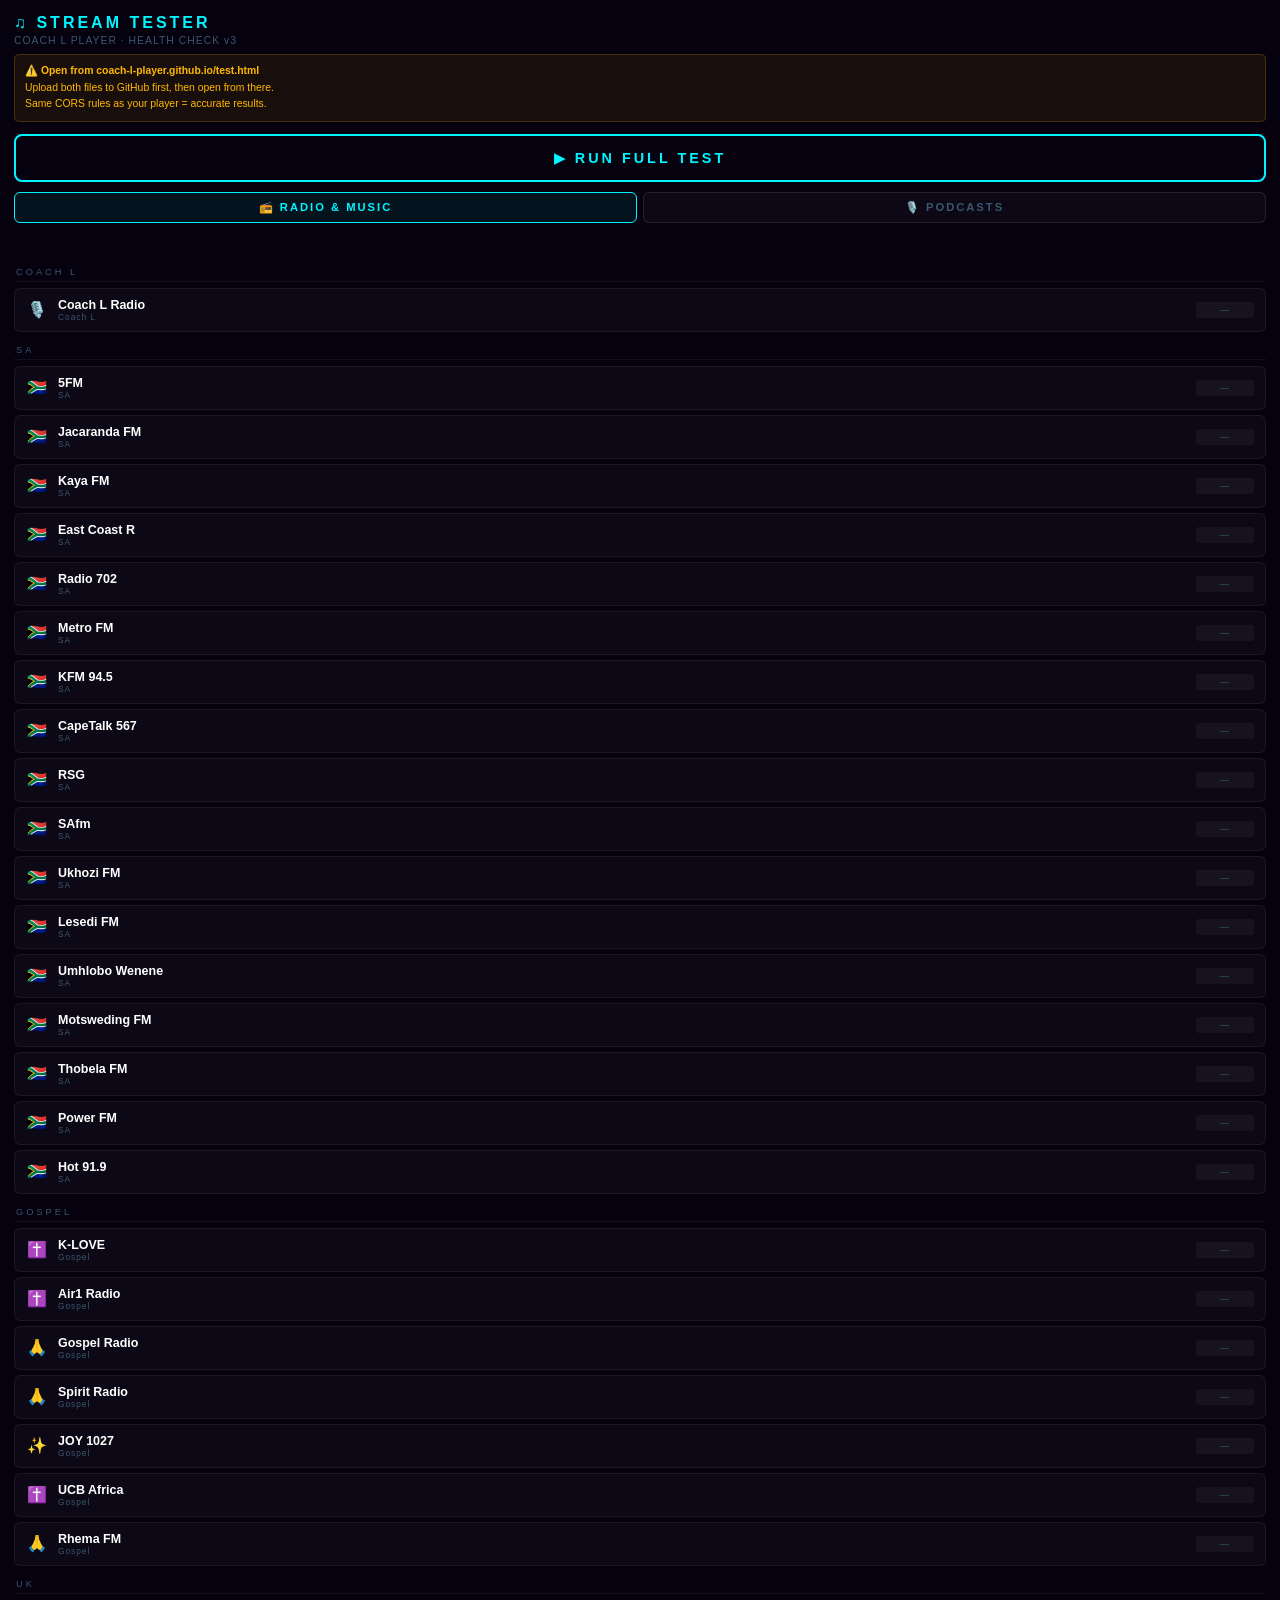
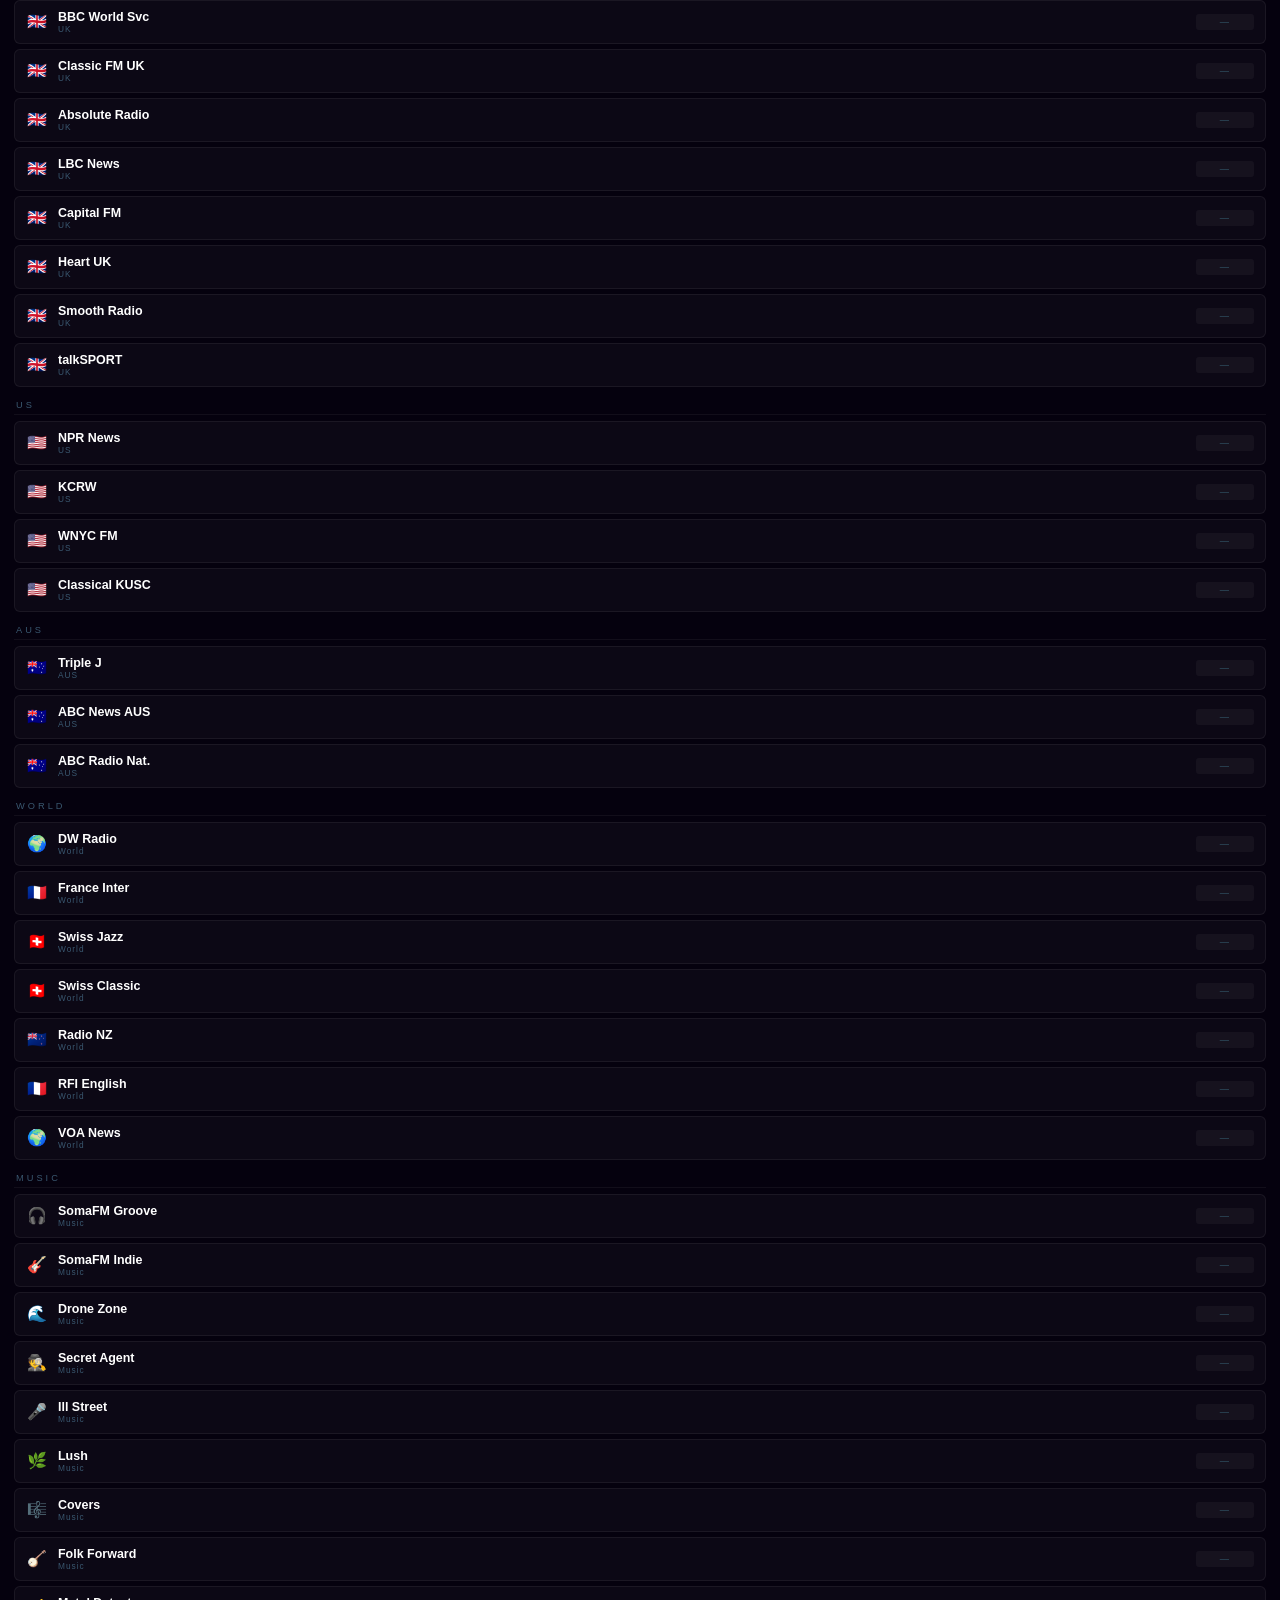
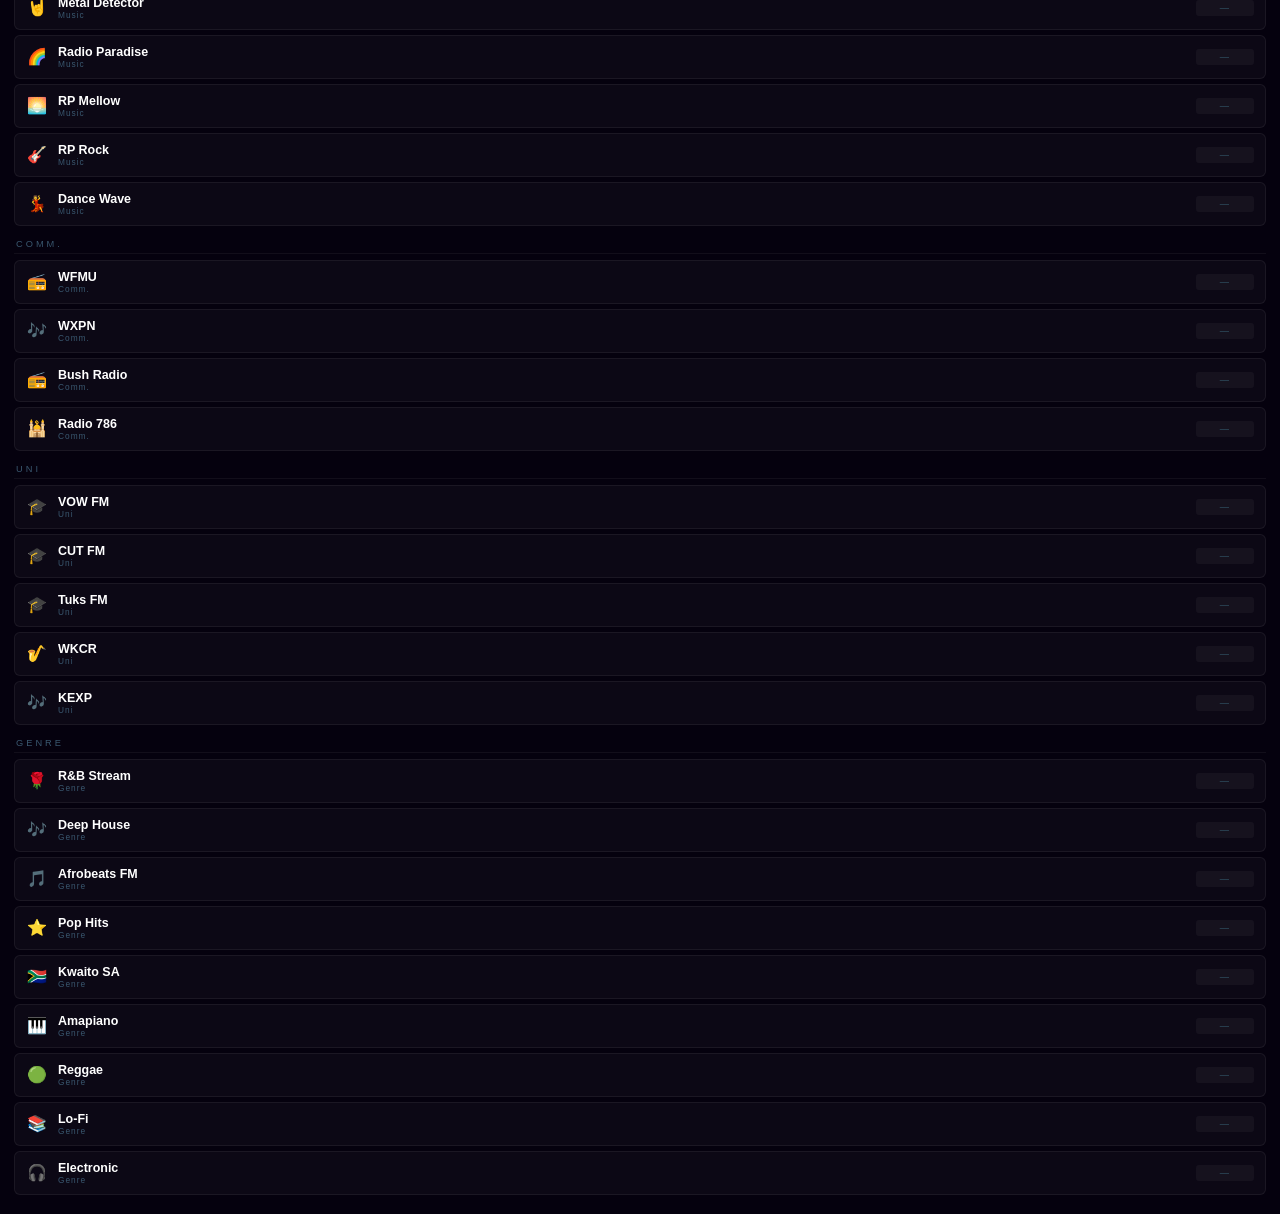
==== commit 471e64f2: "Add files via upload" ====
--- a/test.html
+++ b/test.html
@@ -3,110 +3,262 @@
 <head>
 <meta charset="UTF-8">
 <meta name="viewport" content="width=device-width,initial-scale=1.0">
-<title>Coach L — Stream & Podcast Tester</title>
+<title>Coach L — Stream Tester</title>
 <style>
 *{margin:0;padding:0;box-sizing:border-box;-webkit-tap-highlight-color:transparent}
 body{background:#05010e;color:#b8d0e8;font-family:'Segoe UI',Arial,sans-serif;padding:14px;min-height:100vh}
 h1{font-size:1rem;color:#00f5ff;letter-spacing:3px;text-transform:uppercase;margin-bottom:3px}
 .sub{font-size:.65rem;color:#3a5870;margin-bottom:8px;letter-spacing:1px}
-.note{font-size:.65rem;color:#ffb800;background:rgba(255,184,0,.08);border:1px solid rgba(255,184,0,.2);border-radius:5px;padding:8px 10px;margin-bottom:10px;line-height:1.6}
-.tabs{display:flex;gap:6px;margin-bottom:12px}
-.tab{flex:1;padding:10px 4px;text-align:center;font-size:.7rem;font-weight:700;letter-spacing:2px;text-transform:uppercase;border:1px solid rgba(255,255,255,.1);border-radius:6px;cursor:pointer;color:#3a5870;background:rgba(255,255,255,.02)}
-.tab.on{border-color:#00f5ff;color:#00f5ff;background:rgba(0,245,255,.06)}
-#startBtn{width:100%;padding:13px;background:transparent;border:2px solid #00f5ff;color:#00f5ff;font-size:.85rem;font-weight:700;letter-spacing:3px;text-transform:uppercase;border-radius:8px;cursor:pointer;margin-bottom:12px}
+.note{font-size:.65rem;color:#ffb800;background:rgba(255,184,0,.08);border:1px solid rgba(255,184,0,.2);
+  border-radius:5px;padding:8px 10px;margin-bottom:12px;line-height:1.6}
+#startBtn{width:100%;padding:14px;background:transparent;border:2px solid #00f5ff;color:#00f5ff;
+  font-size:.9rem;font-weight:700;letter-spacing:3px;text-transform:uppercase;border-radius:8px;
+  cursor:pointer;margin-bottom:10px}
 #startBtn:active{background:#00f5ff;color:#000}
 #startBtn:disabled{border-color:#1a3040;color:#1a3040;cursor:default}
-#progress{font-size:.65rem;color:#3a5870;margin-bottom:8px;letter-spacing:1px;min-height:16px}
-#summary{display:none;padding:10px 12px;border-radius:6px;margin-bottom:10px;background:rgba(0,245,255,.05);border:1px solid rgba(0,245,255,.18);font-size:.75rem}
-#summary span{display:block;margin:3px 0}
+
+/* Tabs */
+.tabs{display:flex;gap:6px;margin-bottom:10px}
+.tab{flex:1;padding:8px 4px;font-size:.7rem;font-weight:700;letter-spacing:2px;text-transform:uppercase;
+  border:1px solid rgba(255,255,255,.1);background:rgba(255,255,255,.03);border-radius:6px;cursor:pointer;
+  color:#3a5870;text-align:center}
+.tab.on{border-color:#00f5ff;color:#00f5ff;background:rgba(0,245,255,.07)}
+.tab-content{display:none}.tab-content.on{display:block}
+
+#progress{font-size:.65rem;color:#3a5870;margin-bottom:10px;letter-spacing:1px;min-height:16px}
+#podProgress{font-size:.65rem;color:#3a5870;margin-bottom:10px;letter-spacing:1px;min-height:16px}
+#summary{display:none;padding:10px 12px;border-radius:6px;margin-bottom:12px;
+  background:rgba(0,245,255,.06);border:1px solid rgba(0,245,255,.2);font-size:.75rem}
+#podSummary{display:none;padding:10px 12px;border-radius:6px;margin-bottom:12px;
+  background:rgba(155,89,255,.06);border:1px solid rgba(155,89,255,.2);font-size:.75rem}
+#summary span,#podSummary span{display:block;margin:3px 0}
 .ok-c{color:#00ff88}.fail-c{color:#ff2d78}.warn-c{color:#ffb800}
-.row{display:flex;align-items:center;gap:10px;padding:9px 11px;border-radius:6px;border:1px solid rgba(255,255,255,.06);background:rgba(255,255,255,.03);margin-bottom:5px}
+.row{display:flex;align-items:center;gap:10px;padding:9px 11px;border-radius:6px;
+  border:1px solid rgba(255,255,255,.06);background:rgba(255,255,255,.03);margin-bottom:5px}
 .row.ok{border-color:rgba(0,255,136,.3);background:rgba(0,255,136,.05)}
 .row.fail{border-color:rgba(255,45,120,.3);background:rgba(255,45,120,.05)}
 .row.warn{border-color:rgba(255,184,0,.25);background:rgba(255,184,0,.04)}
+.row.blocked{border-color:rgba(155,89,255,.25);background:rgba(155,89,255,.04)}
 .icon{font-size:1rem;flex-shrink:0;width:22px;text-align:center}
 .info{flex:1;min-width:0}
 .sname{font-size:.78rem;font-weight:700;color:#fff;white-space:nowrap;overflow:hidden;text-overflow:ellipsis}
-.smeta{font-size:.52rem;color:#3a5870;letter-spacing:1px;white-space:nowrap;overflow:hidden;text-overflow:ellipsis}
-.badge{flex-shrink:0;font-size:.58rem;font-weight:700;padding:3px 7px;border-radius:3px;letter-spacing:1px;min-width:52px;text-align:center}
+.smeta{font-size:.52rem;color:#3a5870;letter-spacing:1px}
+.badge{flex-shrink:0;font-size:.58rem;font-weight:700;padding:3px 7px;border-radius:3px;
+  letter-spacing:1px;min-width:58px;text-align:center}
 .badge.ok{background:rgba(0,255,136,.15);color:#00ff88}
 .badge.fail{background:rgba(255,45,120,.15);color:#ff2d78}
 .badge.warn{background:rgba(255,184,0,.12);color:#ffb800}
+.badge.blocked{background:rgba(155,89,255,.15);color:#9b59ff}
 .badge.pending{background:rgba(255,255,255,.04);color:#2a4050}
 .badge.testing{background:rgba(0,245,255,.1);color:#00f5ff}
 .spin{display:inline-block;animation:sp .7s linear infinite}
 @keyframes sp{to{transform:rotate(360deg)}}
-.section-hdr{font-size:.6rem;letter-spacing:3px;color:#3a5870;text-transform:uppercase;padding:10px 0 6px;border-bottom:1px solid rgba(255,255,255,.05);margin-bottom:6px;margin-top:4px}
+.cat-hdr{font-size:.58rem;color:#3a5870;letter-spacing:3px;text-transform:uppercase;
+  padding:8px 2px 4px;margin-top:4px;border-bottom:1px solid rgba(255,255,255,.05);margin-bottom:6px}
 </style>
 </head>
 <body>
-<h1>&#9835; Stream & Podcast Tester</h1>
-<div class="sub">COACH L PLAYER · LIVE HEALTH CHECK</div>
-<div class="note" id="noteBox">
-  ⚠️ Loading data from player… open this at <strong>coach-l-player.github.io/test.html</strong>
+<h1>&#9835; Stream Tester</h1>
+<div class="sub">COACH L PLAYER · HEALTH CHECK v3</div>
+<div class="note">
+  ⚠️ <strong>Open from coach-l-player.github.io/test.html</strong><br>
+  Upload both files to GitHub first, then open from there.<br>
+  Same CORS rules as your player = accurate results.
 </div>
+<button id="startBtn">&#9654; RUN FULL TEST</button>
 
 <div class="tabs">
-  <div class="tab on" data-t="radio">📻 Radio</div>
-  <div class="tab" data-t="music">🎵 Music</div>
-  <div class="tab" data-t="podcast">🎙️ Podcasts</div>
-  <div class="tab" data-t="all">★ All</div>
+  <div class="tab on" data-t="radio">📻 Radio &amp; Music</div>
+  <div class="tab" data-t="pod">🎙️ Podcasts</div>
 </div>
 
-<button id="startBtn" disabled>Loading…</button>
-<div id="progress"></div>
-<div id="summary"></div>
-<div id="list"></div>
+<!-- RADIO TAB -->
+<div class="tab-content on" id="tc-radio">
+  <div id="progress"></div>
+  <div id="summary"></div>
+  <div id="list"></div>
+</div>
+
+<!-- PODCAST TAB -->
+<div class="tab-content" id="tc-pod">
+  <div id="podProgress"></div>
+  <div id="podSummary"></div>
+  <div id="podList"></div>
+</div>
 
 <script>
-/* ── State ── */
-var ALL_STATIONS=[], MUSIC=[], PODS=[];
-var mode='radio';
-var results={}, current=0, running=false;
-var aud=new Audio();
-
-/* ── Tab switching ── */
-var tabs=document.querySelectorAll('.tab');
-for(var ti=0;ti<tabs.length;ti++)(function(t){
-  t.addEventListener('click',function(){
-    if(running)return;
-    tabs.forEach(function(x){x.classList.remove('on');});
-    t.classList.add('on');
-    mode=t.getAttribute('data-t');
-    results={};current=0;
-    document.getElementById('summary').style.display='none';
-    document.getElementById('progress').textContent='';
-    renderList(getItems());
-  });
-})(tabs[ti]);
-
-/* ── Build item list for current mode ── */
-function getItems(){
-  if(mode==='radio') return ALL_STATIONS.map(function(s){return{icon:s.icon,name:s.name,sub:s.cat||'SA',url:s.url,type:'stream'};});
-  if(mode==='music') return MUSIC.map(function(s){return{icon:s.icon,name:s.name,sub:s.genre,url:s.url,type:'stream'};});
-  if(mode==='podcast') return PODS.filter(function(p){return!p.custom;}).map(function(p){return{icon:p.icon,name:p.name,sub:p.sub,url:p.rss,type:'podcast'};});
-  /* all */
-  var r=ALL_STATIONS.map(function(s){return{icon:s.icon,name:s.name,sub:'Radio · '+(s.cat||''),url:s.url,type:'stream'};});
-  var m=MUSIC.map(function(s){return{icon:s.icon,name:s.name,sub:'Music · '+s.genre,url:s.url,type:'stream'};});
-  var p=PODS.filter(function(x){return!x.custom;}).map(function(x){return{icon:x.icon,name:x.name,sub:'Podcast · '+x.sub,url:x.rss,type:'podcast'};});
-  return r.concat(m).concat(p);
-}
-
-/* ── Render rows ── */
-function renderList(items){
-  var h='';
-  var lastType='';
-  for(var i=0;i<items.length;i++){
-    var it=items[i];
-    if(mode==='all'&&it.type!==lastType){
-      lastType=it.type;
-      h+='<div class="section-hdr">'+(it.type==='stream'?'📻 Radio & Music':'🎙️ Podcasts')+'</div>';
+var PROXY='https://coach-l-proxy.duckdns.org:8443/';
+
+/* ══════════════ RADIO / MUSIC STATIONS ══════════════ */
+/* URLs synced from index.html — matches exact deployed URLs */
+var ALL=[
+  /* Coach L */
+  {name:'Coach L Radio',  cat:'Coach L',  icon:'🎙️', url:'https://coach-l-radio.duckdns.org/listen/coach-l-radio/radio.mp3'},
+  /* SA — edge.iono.fm */
+  {name:'5FM',            cat:'SA',       icon:'🇿🇦', url:'https://edge.iono.fm/stream/5'},
+  {name:'Jacaranda FM',   cat:'SA',       icon:'🇿🇦', url:'https://edge.iono.fm/stream/33'},
+  {name:'Kaya FM',        cat:'SA',       icon:'🇿🇦', url:'https://edge.iono.fm/stream/8'},
+  {name:'East Coast R',   cat:'SA',       icon:'🇿🇦', url:'https://edge.iono.fm/stream/21'},
+  {name:'Radio 702',      cat:'SA',       icon:'🇿🇦', url:'https://edge.iono.fm/stream/3'},
+  {name:'Metro FM',       cat:'SA',       icon:'🇿🇦', url:'https://edge.iono.fm/stream/2'},
+  {name:'KFM 94.5',       cat:'SA',       icon:'🇿🇦', url:'https://edge.iono.fm/stream/6'},
+  {name:'CapeTalk 567',   cat:'SA',       icon:'🇿🇦', url:'https://edge.iono.fm/stream/4'},
+  {name:'RSG',            cat:'SA',       icon:'🇿🇦', url:'https://edge.iono.fm/stream/14'},
+  {name:'SAfm',           cat:'SA',       icon:'🇿🇦', url:'https://edge.iono.fm/stream/1'},
+  {name:'Ukhozi FM',      cat:'SA',       icon:'🇿🇦', url:'https://edge.iono.fm/stream/16'},
+  {name:'Lesedi FM',      cat:'SA',       icon:'🇿🇦', url:'https://edge.iono.fm/stream/17'},
+  {name:'Umhlobo Wenene', cat:'SA',       icon:'🇿🇦', url:'https://edge.iono.fm/stream/18'},
+  {name:'Motsweding FM',  cat:'SA',       icon:'🇿🇦', url:'https://edge.iono.fm/stream/19'},
+  {name:'Thobela FM',     cat:'SA',       icon:'🇿🇦', url:'https://edge.iono.fm/stream/20'},
+  {name:'Power FM',       cat:'SA',       icon:'🇿🇦', url:'https://edge.iono.fm/stream/57'},
+  {name:'Hot 91.9',       cat:'SA',       icon:'🇿🇦', url:'https://edge.iono.fm/stream/41'},
+  /* Gospel */
+  {name:'K-LOVE',         cat:'Gospel',   icon:'✝️',  url:'https://maestro.emfcdn.com/stream_for/k-love/web/aac'},
+  {name:'Air1 Radio',     cat:'Gospel',   icon:'✝️',  url:'https://maestro.emfcdn.com/stream_for/air1/web/aac'},
+  {name:'Gospel Radio',   cat:'Gospel',   icon:'🙏',  url:'https://edge.iono.fm/stream/60'},
+  {name:'Spirit Radio',   cat:'Gospel',   icon:'🙏',  url:'https://icecast.thisisdax.com/SpiritRadioMP3'},
+  {name:'JOY 1027',       cat:'Gospel',   icon:'✨',  url:'https://edge.iono.fm/stream/43'},
+  {name:'UCB Africa',     cat:'Gospel',   icon:'✝️',  url:'https://edge.iono.fm/stream/55'},
+  {name:'Rhema FM',       cat:'Gospel',   icon:'🙏',  url:'https://edge.iono.fm/stream/52'},
+  /* UK */
+  {name:'BBC World Svc',  cat:'UK',       icon:'🇬🇧', url:'https://a.files.bbci.co.uk/media/live/manifesto/audio/simulcast/hls/nonuk/sbr_low/ak/bbc_world_service.m3u8'},
+  {name:'Classic FM UK',  cat:'UK',       icon:'🇬🇧', url:'https://media-ice.musicradio.com/ClassicFMMP3'},
+  {name:'Absolute Radio', cat:'UK',       icon:'🇬🇧', url:'https://icecast.thisisdax.com/AbsoluteRadioMP3'},
+  {name:'LBC News',       cat:'UK',       icon:'🇬🇧', url:'https://media-ice.musicradio.com/LBCNewsMP3'},
+  {name:'Capital FM',     cat:'UK',       icon:'🇬🇧', url:'https://media-ice.musicradio.com/CapitalMP3'},
+  {name:'Heart UK',       cat:'UK',       icon:'🇬🇧', url:'https://icecast.thisisdax.com/HeartMP3'},
+  {name:'Smooth Radio',   cat:'UK',       icon:'🇬🇧', url:'https://icecast.thisisdax.com/SmoothMP3'},
+  {name:'talkSPORT',      cat:'UK',       icon:'🇬🇧', url:'https://radio.talksport.com/stream'},
+  /* USA */
+  {name:'NPR News',       cat:'US',       icon:'🇺🇸', url:'https://npr-ice.streamguys1.com/live.mp3'},
+  {name:'KCRW',           cat:'US',       icon:'🇺🇸', url:'https://kcrw.streamguys1.com/kcrw_mp3_128k'},
+  {name:'WNYC FM',        cat:'US',       icon:'🇺🇸', url:'https://fm939.wnyc.org/wnycfm.aac'},
+  {name:'Classical KUSC', cat:'US',       icon:'🇺🇸', url:'https://kusc.streamguys1.com/kusc128.mp3'},
+  /* Australia */
+  {name:'Triple J',       cat:'AUS',      icon:'🇦🇺', url:'https://live-radio01.mediahubaustralia.com/2TJW/mp3/'},
+  {name:'ABC News AUS',   cat:'AUS',      icon:'🇦🇺', url:'https://live-radio01.mediahubaustralia.com/ANWS/mp3/'},
+  {name:'ABC Radio Nat.', cat:'AUS',      icon:'🇦🇺', url:'https://live-radio01.mediahubaustralia.com/2RNW/mp3/'},
+  /* World */
+  {name:'DW Radio',       cat:'World',    icon:'🌍',  url:'https://icecast.dw.com/dw/english/mp3_128'},
+  {name:'France Inter',   cat:'World',    icon:'🇫🇷', url:'https://icecast.radiofrance.fr/franceinter-lofi.mp3'},
+  {name:'Swiss Jazz',     cat:'World',    icon:'🇨🇭', url:'https://stream.srg-ssr.ch/rsj/mp3_128.m3u'},
+  {name:'Swiss Classic',  cat:'World',    icon:'🇨🇭', url:'https://stream.srg-ssr.ch/rsc_de/mp3_128.m3u'},
+  {name:'Radio NZ',       cat:'World',    icon:'🇳🇿', url:'https://radionz-ice.streamguys1.com/national.mp3'},
+  {name:'RFI English',    cat:'World',    icon:'🇫🇷', url:'https://rfienglish.ice.infomaniak.ch/rfi-anglais-mp3-64.mp3'},
+  {name:'VOA News',       cat:'World',    icon:'🌍',  url:'https://playerservices.streamtheworld.com/api/livestream-redirect/VOA_NEWS_192.mp3'},
+  /* Music */
+  {name:'SomaFM Groove',  cat:'Music',    icon:'🎧',  url:'https://ice6.somafm.com/groovesalad-128-mp3'},
+  {name:'SomaFM Indie',   cat:'Music',    icon:'🎸',  url:'https://ice6.somafm.com/indiepop-128-mp3'},
+  {name:'Drone Zone',     cat:'Music',    icon:'🌊',  url:'https://ice6.somafm.com/dronezone-128-mp3'},
+  {name:'Secret Agent',   cat:'Music',    icon:'🕵️', url:'https://ice6.somafm.com/secretagent-128-mp3'},
+  {name:'Ill Street',     cat:'Music',    icon:'🎤',  url:'https://ice2.somafm.com/illstreet-128-mp3'},
+  {name:'Lush',           cat:'Music',    icon:'🌿',  url:'https://ice6.somafm.com/lush-128-mp3'},
+  {name:'Covers',         cat:'Music',    icon:'🎼',  url:'https://ice2.somafm.com/covers-128-mp3'},
+  {name:'Folk Forward',   cat:'Music',    icon:'🪕',  url:'https://ice4.somafm.com/folkfwd-128-mp3'},
+  {name:'Metal Detector', cat:'Music',    icon:'🤘',  url:'https://ice6.somafm.com/metal-128-mp3'},
+  {name:'Radio Paradise', cat:'Music',    icon:'🌈',  url:'https://stream.radioparadise.com/mp3-192'},
+  {name:'RP Mellow',      cat:'Music',    icon:'🌅',  url:'https://stream.radioparadise.com/mellow-192'},
+  {name:'RP Rock',        cat:'Music',    icon:'🎸',  url:'https://stream.radioparadise.com/rock-192'},
+  {name:'Dance Wave',     cat:'Music',    icon:'💃',  url:'https://dancewave.online/dance.mp3'},
+  /* Community & Uni */
+  {name:'WFMU',           cat:'Comm.',    icon:'📻',  url:'https://stream0.wfmu.org/freeform-128k'},
+  {name:'WXPN',           cat:'Comm.',    icon:'🎶',  url:'https://wxpncast.xpn.org/xpnmp3high'},
+  {name:'Bush Radio',     cat:'Comm.',    icon:'📻',  url:'https://edge.iono.fm/stream/10'},
+  {name:'Radio 786',      cat:'Comm.',    icon:'🕌',  url:'https://edge.iono.fm/stream/31'},
+  {name:'VOW FM',         cat:'Uni',      icon:'🎓',  url:'https://edge.iono.fm/stream/101'},
+  {name:'CUT FM',         cat:'Uni',      icon:'🎓',  url:'https://edge.iono.fm/stream/154'},
+  {name:'Tuks FM',        cat:'Uni',      icon:'🎓',  url:'https://edge.iono.fm/stream/48'},
+  {name:'WKCR',           cat:'Uni',      icon:'🎷',  url:'https://wkcr.streamguys1.com/wkcr-hd.mp3'},
+  {name:'KEXP',           cat:'Uni',      icon:'🎶',  url:'https://kexp-mp3-128.streamguys1.com/kexp128.mp3'},
+  /* Genre streams */
+  {name:'R&B Stream',     cat:'Genre',    icon:'🌹',  url:'https://stream.laut.fm/rnb'},
+  {name:'Deep House',     cat:'Genre',    icon:'🎶',  url:'https://stream.laut.fm/deep-house'},
+  {name:'Afrobeats FM',   cat:'Genre',    icon:'🎵',  url:'https://stream.laut.fm/afrobeats'},
+  {name:'Pop Hits',       cat:'Genre',    icon:'⭐',  url:'https://ice2.somafm.com/poptron-128-mp3'},
+  {name:'Kwaito SA',      cat:'Genre',    icon:'🇿🇦', url:'https://stream.laut.fm/kwaito'},
+  {name:'Amapiano',       cat:'Genre',    icon:'🎹',  url:'https://stream.laut.fm/amapiano'},
+  {name:'Reggae',         cat:'Genre',    icon:'🟢',  url:'https://ice4.somafm.com/reggae-128-mp3'},
+  {name:'Lo-Fi',          cat:'Genre',    icon:'📚',  url:'https://streams.ilovemusic.de/iloveradio17.mp3'},
+  {name:'Electronic',     cat:'Genre',    icon:'🎧',  url:'https://ice4.somafm.com/u80s-128-mp3'},
+];
+
+/* ══════════════ PODCAST FEEDS ══════════════ */
+var PODS=[
+  /* SA */
+  {name:'Coach L',      cat:'SA',     icon:'🎙️', rss:'https://anchor.fm/s/f8ab3f14/podcast/rss'},
+  {name:'MacG',         cat:'SA',     icon:'🇿🇦', rss:'https://feeds.acast.com/public/shows/podcast-and-chill-with-macg'},
+  {name:'Gareth Cliff', cat:'SA',     icon:'🎙️', rss:'https://feeds.acast.com/public/shows/the-gareth-cliff-show'},
+  {name:'Anele & Club', cat:'SA',     icon:'☀️',  rss:'https://omny.fm/shows/anele-and-the-club/playlists/podcast.rss'},
+  {name:'DJ Fresh 947', cat:'SA',     icon:'🎧',  rss:'https://omny.fm/shows/fresh-breakfast/playlists/podcast.rss'},
+  {name:'DJ Sbu',       cat:'SA',     icon:'🎯',  rss:'https://feeds.buzzsprout.com/1851696.rss'},
+  {name:'Ike Khumalo',  cat:'SA',     icon:'📡',  rss:'https://feeds.buzzsprout.com/1803714.rss'},
+  {name:'Cent Twinz',   cat:'SA',     icon:'💯',  rss:'https://anchor.fm/s/cent-twinz/podcast/rss'},
+  {name:'SmX',          cat:'SA',     icon:'🔥',  rss:'https://feeds.acast.com/public/shows/smx-podcast'},
+  {name:'Money Show',   cat:'SA',     icon:'💰',  rss:'https://omny.fm/shows/the-money-show/playlists/podcast.rss'},
+  {name:'702 Breakfast',cat:'SA',     icon:'🌅',  rss:'https://omny.fm/shows/bongani-and-claire-am/playlists/podcast.rss'},
+  {name:'Carte Blanche',cat:'SA',     icon:'🎭',  rss:'https://omny.fm/shows/carte-blanche/playlists/podcast.rss'},
+  {name:'Honest Show',  cat:'SA',     icon:'💬',  rss:'https://feeds.acast.com/public/shows/the-honest-show'},
+  {name:'History SA',   cat:'SA',     icon:'📚',  rss:'https://historyofsouthafrica.libsyn.com/rss'},
+  {name:'Stuff Africa', cat:'SA',     icon:'🌍',  rss:'https://feeds.acast.com/public/shows/stuff-about-africa'},
+  /* Africa */
+  {name:'Africa Daily', cat:'Africa', icon:'🌍',  rss:'https://podcasts.files.bbci.co.uk/p002vsmz.rss'},
+  {name:'Continent',    cat:'Africa', icon:'🗺️', rss:'https://feeds.acast.com/public/shows/the-continent-podcast'},
+  {name:'Afropreneurs', cat:'Africa', icon:'💼',  rss:'https://feeds.buzzsprout.com/1006462.rss'},
+  /* News */
+  {name:'The Daily',    cat:'News',   icon:'📰',  rss:'https://feeds.simplecast.com/54nAGcIl'},
+  {name:'NPR News Now', cat:'News',   icon:'📡',  rss:'https://feeds.npr.org/500005/podcast.xml'},
+  {name:'BBC Global',   cat:'News',   icon:'🌍',  rss:'https://podcasts.files.bbci.co.uk/p02nq0gn.rss'},
+  {name:'Planet Money', cat:'News',   icon:'💸',  rss:'https://feeds.npr.org/510289/podcast.xml'},
+  /* Business */
+  {name:'How I Built',  cat:'Biz',    icon:'🏗️', rss:'https://feeds.npr.org/510313/podcast.xml'},
+  {name:'Masters Scale',cat:'Biz',    icon:'📈',  rss:'https://feeds.simplecast.com/NkJkHtM5'},
+  {name:'Diary CEO',    cat:'Biz',    icon:'👔',  rss:'https://feeds.acast.com/public/shows/the-diary-of-a-ceo-with-steven-bartlett'},
+  {name:'Freakonomics', cat:'Biz',    icon:'📊',  rss:'https://feeds.simplecast.com/Y8lFbOT4'},
+  {name:'Tim Ferriss',  cat:'Biz',    icon:'⏰',  rss:'https://rss.art19.com/tim-ferriss-show'},
+  {name:'All In Pod',   cat:'Biz',    icon:'💎',  rss:'https://feeds.megaphone.fm/allin'},
+  /* Education */
+  {name:'TED Talks',    cat:'Edu',    icon:'💡',  rss:'https://feeds.feedburner.com/TEDTalks_audio'},
+  {name:'Lex Fridman',  cat:'Edu',    icon:'🤖',  rss:'https://lexfridman.com/feed/podcast/'},
+  {name:'Huberman Lab', cat:'Edu',    icon:'🧠',  rss:'https://feeds.megaphone.fm/hubermanlab'},
+  {name:'Radiolab',     cat:'Edu',    icon:'🔬',  rss:'https://feeds.wnyc.org/radiolab'},
+  {name:'99% Invisible',cat:'Edu',    icon:'🏛️', rss:'https://feeds.99percentinvisible.org/99percentinvisible'},
+  {name:'Hidden Brain', cat:'Edu',    icon:'🧩',  rss:'https://feeds.npr.org/510308/podcast.xml'},
+  {name:'Stuff 2 Know', cat:'Edu',    icon:'🤔',  rss:'https://feeds.megaphone.fm/stuffyoushouldknow'},
+  {name:'LibriVox',     cat:'Edu',    icon:'📖',  rss:'https://librivox.org/rss/62'},
+  /* Crime */
+  {name:'Crime Junkie', cat:'Crime',  icon:'🔍',  rss:'https://feeds.simplecast.com/qm_9xx0g'},
+  {name:'Serial',       cat:'Crime',  icon:'🔎',  rss:'https://feeds.serialpodcast.org/serialpodcast'},
+  {name:'Casefile',     cat:'Crime',  icon:'📁',  rss:'https://casefile.com.au/feed/'},
+  {name:'Rotten Mango', cat:'Crime',  icon:'🥭',  rss:'https://feeds.megaphone.fm/rottenmango'},
+  {name:'Crime Obsessed',cat:'Crime', icon:'👁️', rss:'https://feeds.simplecast.com/q1gvdYLh'},
+  /* Comedy */
+  {name:'SmartLess',    cat:'Comedy', icon:'😂',  rss:'https://feeds.simplecast.com/yOQkA4y5'},
+  {name:'Conan OBrien', cat:'Comedy', icon:'🤡',  rss:'https://feeds.simplecast.com/dHoohVNH'},
+  {name:'No Such Thing',cat:'Comedy', icon:'🐟',  rss:'https://feeds.acast.com/public/shows/nosuchthingasafish'},
+  {name:'WTF Maron',    cat:'Comedy', icon:'🎤',  rss:'https://feeds.feedburner.com/wtfpod'},
+  /* Faith */
+  {name:'Joel Osteen',  cat:'Faith',  icon:'✝️',  rss:'https://feeds.feedburner.com/joelOsteen'},
+  {name:'T.D. Jakes',   cat:'Faith',  icon:'🙏',  rss:'https://feeds.feedburner.com/TDJakesMinistries'},
+  {name:'Our Daily Bread',cat:'Faith',icon:'📖',  rss:'https://feeds.feedburner.com/OurDailyBreadPodcast'},
+  {name:'Joyce Meyer',  cat:'Faith',  icon:'🌸',  rss:'https://feeds.feedburner.com/JoyceMeyerMinistries'},
+];
+
+/* ══════════════ RADIO TEST ENGINE ══════════════ */
+var results={},rCurrent=0,rRunning=false;
+var audio=new Audio();
+
+function renderList(){
+  var h='',curCat='';
+  for(var i=0;i<ALL.length;i++){
+    var s=ALL[i];
+    if(s.cat!==curCat){
+      h+='<div class="cat-hdr">'+s.cat+'</div>';
+      curCat=s.cat;
     }
-    var r=results[i];
-    h+='<div class="row '+(r?r.cls:'')+'" id="row'+i+'">'
-      +'<div class="icon">'+it.icon+'</div>'
-      +'<div class="info"><div class="sname">'+it.name+'</div><div class="smeta">'+it.sub+'</div></div>'
-      +'<div class="badge '+(r?r.cls:'pending')+'" id="badge'+i+'">'+(r?r.label:'—')+'</div>'
+    h+='<div class="row" id="row'+i+'">'
+      +'<div class="icon">'+s.icon+'</div>'
+      +'<div class="info"><div class="sname">'+s.name+'</div><div class="smeta">'+s.cat+'</div></div>'
+      +'<div class="badge pending" id="badge'+i+'">—</div>'
       +'</div>';
   }
   document.getElementById('list').innerHTML=h;
@@ -118,177 +270,270 @@
   if(b){b.className='badge '+cls;b.innerHTML=label;}
 }
 
-/* ── Test stream ── */
-function testStream(item,i,done){
-  aud.pause();try{aud.src='';}catch(e){}
-  var finished=false;
+function testNext(){
+  if(rCurrent>=ALL.length){finishRadio();return;}
+  var s=ALL[rCurrent],i=rCurrent;
+  document.getElementById('progress').textContent='('+(i+1)+'/'+ALL.length+') '+s.name+'…';
+  setRow(i,'testing','<span class="spin">↻</span>');
+  audio.pause();
+  try{audio.src='';}catch(e){}
+  var done=false;
+
   var t=setTimeout(function(){
-    if(finished)return;finished=true;
-    results[i]={cls:'warn',label:'TIMEOUT'};setRow(i,'warn','TIMEOUT');done();
-  },8000);
-  aud.onerror=function(){
-    if(finished)return;finished=true;clearTimeout(t);
-    results[i]={cls:'fail',label:'ERROR'};setRow(i,'fail','ERROR');done();
+    if(done)return;done=true;
+    results[s.name]='UNSTABLE';setRow(i,'warn','⚠️ UNSTABLE');
+    rCurrent++;testNext();
+  },9000);
+
+  function tryProxy(){
+    var pa=new Audio(),pd=false;
+    var pt=setTimeout(function(){
+      if(pd)return;pd=true;try{pa.src='';}catch(e){}
+      results[s.name]='DEAD';setRow(i,'fail','❌ DEAD');
+      rCurrent++;testNext();
+    },7000);
+    pa.onerror=function(){
+      if(pd)return;pd=true;clearTimeout(pt);try{pa.src='';}catch(e){}
+      results[s.name]='DEAD';setRow(i,'fail','❌ DEAD');
+      rCurrent++;testNext();
+    };
+    pa.onplaying=function(){
+      if(pd)return;pd=true;clearTimeout(pt);pa.pause();try{pa.src='';}catch(e){}
+      results[s.name]='BLOCKED';setRow(i,'blocked','🔒 PROXY OK');
+      rCurrent++;testNext();
+    };
+    try{
+      pa.src=PROXY+encodeURIComponent(s.url);pa.load();
+      pa.play().catch(function(){
+        if(pd)return;pd=true;clearTimeout(pt);
+        results[s.name]='DEAD';setRow(i,'fail','❌ DEAD');
+        rCurrent++;testNext();
+      });
+    }catch(e){
+      if(pd)return;pd=true;clearTimeout(pt);
+      results[s.name]='DEAD';setRow(i,'fail','❌ DEAD');
+      rCurrent++;testNext();
+    }
+  }
+
+  audio.onerror=function(){
+    if(done)return;done=true;clearTimeout(t);tryProxy();
   };
-  aud.onplaying=function(){
-    if(finished)return;finished=true;clearTimeout(t);
-    results[i]={cls:'ok',label:'✅ OK'};setRow(i,'ok','✅ OK');
-    aud.pause();done();
+  audio.onplaying=function(){
+    if(done)return;done=true;clearTimeout(t);
+    results[s.name]='OK';setRow(i,'ok','✅ LIVE');
+    audio.pause();rCurrent++;
+    setTimeout(testNext,200);
   };
+
   try{
-    aud.src=item.url;aud.load();
-    aud.play().catch(function(err){
-      if(finished)return;finished=true;clearTimeout(t);
-      var lbl=err&&err.name==='NotAllowedError'?'BLOCKED':'ERROR';
-      results[i]={cls:lbl==='BLOCKED'?'warn':'fail',label:lbl};
-      setRow(i,results[i].cls,lbl);done();
+    audio.src=s.url;audio.load();
+    audio.play().catch(function(err){
+      if(done)return;done=true;clearTimeout(t);
+      if(err&&err.name==='NotAllowedError'){
+        results[s.name]='UNSTABLE';setRow(i,'warn','⚠️ UNSTABLE');
+        rCurrent++;testNext();
+      }else{tryProxy();}
     });
   }catch(e){
-    if(finished)return;finished=true;clearTimeout(t);
-    results[i]={cls:'fail',label:'ERROR'};setRow(i,'fail','ERROR');done();
+    if(done)return;done=true;clearTimeout(t);
+    results[s.name]='DEAD';setRow(i,'fail','❌ DEAD');
+    rCurrent++;testNext();
   }
 }
 
-/* ── Test podcast RSS ── */
-function testPodcast(item,i,done){
-  var url='https://api.rss2json.com/v1/api.json?rss_url='+encodeURIComponent(item.url)+'&api_key=&count=1';
-  var finished=false;
-  var t=setTimeout(function(){
-    if(finished)return;finished=true;
-    results[i]={cls:'warn',label:'RSS SLOW'};setRow(i,'warn','RSS SLOW');done();
-  },12000);
-
-  fetch(url).then(function(res){return res.json();}).then(function(data){
-    if(finished)return;
-    if(data.status==='ok'&&data.items&&data.items.length>0){
-      var ep=data.items[0];
-      var audioUrl=ep.enclosure&&ep.enclosure.link?ep.enclosure.link:(ep.link||'');
-      if(audioUrl&&(audioUrl.includes('.mp3')||audioUrl.includes('.m4a')||audioUrl.includes('.ogg')||audioUrl.includes('audio'))){
-        finished=true;clearTimeout(t);
-        results[i]={cls:'ok',label:'✅ OK'};setRow(i,'ok','✅ OK');done();
-      }else{
-        finished=true;clearTimeout(t);
-        results[i]={cls:'warn',label:'NO AUDIO'};setRow(i,'warn','NO AUDIO');done();
-      }
-    }else{
-      /* fallback: try raw fetch */
-      fetchRSSDirect(item,i,t,finished,done,function(f){finished=f;});
-    }
-  }).catch(function(){
-    if(finished)return;
-    fetchRSSDirect(item,i,t,finished,done,function(f){finished=f;});
-  });
-}
-
-function fetchRSSDirect(item,i,t,finished,done,setF){
-  fetch(item.url).then(function(res){return res.text();}).then(function(txt){
-    if(finished)return;
-    var hasAudio=txt.includes('.mp3')||txt.includes('.m4a')||txt.includes('audio/');
-    setF(true);clearTimeout(t);
-    if(hasAudio){
-      results[i]={cls:'ok',label:'✅ RSS OK'};setRow(i,'ok','✅ RSS OK');
-    }else{
-      results[i]={cls:'warn',label:'NO AUDIO'};setRow(i,'warn','NO AUDIO');
-    }
-    done();
-  }).catch(function(){
-    if(finished)return;setF(true);clearTimeout(t);
-    results[i]={cls:'fail',label:'CORS/404'};setRow(i,'fail','CORS/404');done();
-  });
-}
-
-/* ── Main test loop ── */
-var items=[];
-function testNext(){
-  if(current>=items.length){finish();return;}
-  var item=items[current],i=current;
-  document.getElementById('progress').textContent='('+(i+1)+'/'+items.length+') '+item.name+'…';
-  setRow(i,'testing','<span class="spin">↻</span>');
-
-  function next(){current++;setTimeout(testNext,item.type==='stream'?200:100);}
-
-  if(item.type==='stream'){testStream(item,i,next);}
-  else{testPodcast(item,i,next);}
-}
-
-function finish(){
-  running=false;
-  var ok=0,fail=0,warn=0;
+function finishRadio(){
+  var ok=0,blocked=0,dead=0,unstable=0;
   for(var k in results){
-    if(results[k].cls==='ok')ok++;
-    else if(results[k].cls==='fail')fail++;
-    else warn++;
+    if(results[k]==='OK')ok++;
+    else if(results[k]==='BLOCKED')blocked++;
+    else if(results[k]==='DEAD')dead++;
+    else unstable++;
   }
   document.getElementById('progress').textContent='Done!';
-  var s=document.getElementById('summary');s.style.display='block';
-  s.innerHTML='<span class="ok-c">✅ Working: '+ok+'</span>'
-    +'<span class="fail-c">❌ Dead / Error: '+fail+'</span>'
-    +'<span class="warn-c">⚠️ Slow / Blocked: '+warn+'</span>'
-    +'<span style="color:#3a5870;font-size:.6rem;display:block;margin-top:6px">Share screenshot with Claude to fix dead ones</span>';
-  var btn=document.getElementById('startBtn');
-  btn.textContent='▶ RUN AGAIN';btn.disabled=false;
-}
-
+  var el=document.getElementById('summary');
+  el.style.display='block';
+  el.innerHTML=
+    '<span class="ok-c">✅ Live (direct): '+ok+'</span>'+
+    '<span style="color:#9b59ff">🔒 Works via proxy: '+blocked+'</span>'+
+    '<span class="fail-c">❌ Dead (truly offline): '+dead+'</span>'+
+    '<span class="warn-c">⚠️ Unstable / Timeout: '+unstable+'</span>'+
+    '<span style="color:#3a5870;font-size:.6rem;display:block;margin-top:8px">🔒 PROXY OK = works in the player. Only ❌ DEAD needs replacing.</span>';
+  /* Start podcast test automatically */
+  if(!podDone)runPodTest();
+}
+
+/* ══════════════ PODCAST RSS TEST ENGINE ══════════════ */
+var podResults={},pCurrent=0,podDone=false;
+
+function renderPodList(){
+  var h='',curCat='';
+  for(var i=0;i<PODS.length;i++){
+    var p=PODS[i];
+    if(p.cat!==curCat){
+      h+='<div class="cat-hdr">'+p.cat+'</div>';
+      curCat=p.cat;
+    }
+    h+='<div class="row" id="prow'+i+'">'
+      +'<div class="icon">'+p.icon+'</div>'
+      +'<div class="info"><div class="sname">'+p.name+'</div><div class="smeta">'+p.rss.replace('https://','').split('/')[0]+'</div></div>'
+      +'<div class="badge pending" id="pbadge'+i+'">—</div>'
+      +'</div>';
+  }
+  document.getElementById('podList').innerHTML=h;
+}
+
+function setPRow(i,cls,label){
+  var r=document.getElementById('prow'+i),b=document.getElementById('pbadge'+i);
+  if(r)r.className='row '+cls;
+  if(b){b.className='badge '+cls;b.innerHTML=label;}
+}
+
+function testPodNext(){
+  if(pCurrent>=PODS.length){finishPod();return;}
+  var p=PODS[pCurrent],i=pCurrent;
+  document.getElementById('podProgress').textContent='RSS ('+(i+1)+'/'+PODS.length+') '+p.name+'…';
+  setPRow(i,'testing','<span class="spin">↻</span>');
+
+  var done=false;
+  var tout=setTimeout(function(){
+    if(done)return;done=true;
+    podResults[p.name]='DEAD';
+    setPRow(i,'fail','❌ DEAD');
+    pCurrent++;testPodNext();
+  },8000);
+
+  /* Try via rss2json proxy (same as player uses) */
+  var api='https://api.rss2json.com/v1/api.json?rss_url='+encodeURIComponent(p.rss)+'&count=1';
+  fetch(api)
+    .then(function(r){return r.json();})
+    .then(function(d){
+      if(done)return;done=true;clearTimeout(tout);
+      if(d.status==='ok'&&d.items&&d.items.length){
+        podResults[p.name]='OK';
+        setPRow(i,'ok','✅ FEED OK');
+      }else if(d.status==='ok'){
+        podResults[p.name]='EMPTY';
+        setPRow(i,'warn','⚠️ EMPTY');
+      }else{
+        /* rss2json failed — try direct fetch */
+        tryDirectRSS(p,i,tout);
+        done=false; /* reopen */
+        return;
+      }
+      pCurrent++;testPodNext();
+    })
+    .catch(function(){
+      /* Network error on rss2json — try direct */
+      if(!done){
+        done=false;
+        tryDirectRSS(p,i,tout);
+      }
+    });
+}
+
+function tryDirectRSS(p,i,tout){
+  clearTimeout(tout);
+  var tout2=setTimeout(function(){
+    podResults[p.name]='DEAD';
+    setPRow(i,'fail','❌ DEAD');
+    pCurrent++;testPodNext();
+  },7000);
+
+  fetch(p.rss,{mode:'cors',cache:'no-store'})
+    .then(function(r){
+      clearTimeout(tout2);
+      if(r.ok){
+        podResults[p.name]='OK';
+        setPRow(i,'ok','✅ DIRECT');
+      }else{
+        podResults[p.name]='DEAD';
+        setPRow(i,'fail','❌ '+r.status);
+      }
+      pCurrent++;testPodNext();
+    })
+    .catch(function(){
+      /* CORS block — try via own proxy */
+      clearTimeout(tout2);
+      var tout3=setTimeout(function(){
+        podResults[p.name]='DEAD';
+        setPRow(i,'fail','❌ DEAD');
+        pCurrent++;testPodNext();
+      },6000);
+      fetch(PROXY+encodeURIComponent(p.rss))
+        .then(function(r2){
+          clearTimeout(tout3);
+          if(r2.ok){
+            podResults[p.name]='PROXY';
+            setPRow(i,'blocked','🔒 VIA PROXY');
+          }else{
+            podResults[p.name]='DEAD';
+            setPRow(i,'fail','❌ DEAD');
+          }
+          pCurrent++;testPodNext();
+        })
+        .catch(function(){
+          clearTimeout(tout3);
+          podResults[p.name]='DEAD';
+          setPRow(i,'fail','❌ DEAD');
+          pCurrent++;testPodNext();
+        });
+    });
+}
+
+function finishPod(){
+  podDone=true;
+  var ok=0,proxy=0,dead=0,empty=0;
+  for(var k in podResults){
+    if(podResults[k]==='OK')ok++;
+    else if(podResults[k]==='PROXY')proxy++;
+    else if(podResults[k]==='DEAD')dead++;
+    else empty++;
+  }
+  document.getElementById('podProgress').textContent='Done!';
+  var el=document.getElementById('podSummary');
+  el.style.display='block';
+  el.innerHTML=
+    '<span class="ok-c">✅ Feed accessible: '+ok+'</span>'+
+    '<span style="color:#9b59ff">🔒 Works via proxy: '+proxy+'</span>'+
+    '<span class="warn-c">⚠️ Feed empty: '+empty+'</span>'+
+    '<span class="fail-c">❌ Dead / not found: '+dead+'</span>'+
+    '<span style="color:#3a5870;font-size:.6rem;display:block;margin-top:8px">✅ + 🔒 = loads in player. ❌ = update RSS URL needed.</span>';
+  document.getElementById('startBtn').textContent='▶ RUN AGAIN';
+  document.getElementById('startBtn').disabled=false;
+}
+
+/* ══════════════ TABS ══════════════ */
+var tabs=document.querySelectorAll('.tab');
+for(var ti=0;ti<tabs.length;ti++)(function(t){
+  t.addEventListener('click',function(){
+    for(var j=0;j<tabs.length;j++){tabs[j].classList.remove('on');}
+    t.classList.add('on');
+    var id=t.getAttribute('data-t');
+    document.getElementById('tc-radio').classList[id==='radio'?'add':'remove']('on');
+    document.getElementById('tc-pod').classList[id==='pod'?'add':'remove']('on');
+  });
+})(tabs[ti]);
+
+function runPodTest(){
+  pCurrent=0;podResults={};podDone=false;
+  document.getElementById('podSummary').style.display='none';
+  renderPodList();testPodNext();
+}
+
+/* ══════════════ START BUTTON ══════════════ */
 document.getElementById('startBtn').addEventListener('click',function(){
-  if(running)return;
-  running=true;current=0;results={};
-  this.disabled=true;this.textContent='Testing…';
+  rCurrent=0;results={};pCurrent=0;podResults={};podDone=false;
+  this.disabled=true;this.textContent='Testing… please wait';
   document.getElementById('summary').style.display='none';
-  items=getItems();
-  renderList(items);
-  testNext();
+  document.getElementById('podSummary').style.display='none';
+  renderList();renderPodList();
+  testNext(); /* radio first; podcast auto-starts when radio finishes */
 });
 
-/* ── Load data from index.html (same origin) ── */
-function loadData(){
-  fetch('./index.html').then(function(r){return r.text();}).then(function(html){
-    try{
-      /* Extract MUSIC array */
-      var mMatch=html.match(/var MUSIC\s*=\s*(\[[\s\S]*?\]);/);
-      if(mMatch){try{eval('MUSIC='+mMatch[1]);}catch(e){}}
-      /* Extract PODS array */
-      var pMatch=html.match(/var PODS\s*=\s*(\[[\s\S]*?\]);/);
-      if(pMatch){try{eval('PODS='+pMatch[1]);}catch(e){}}
-      /* Extract ALL_STATIONS array */
-      var sMatch=html.match(/var ALL_STATIONS\s*=\s*(\[[\s\S]*?\]);/);
-      if(sMatch){try{eval('ALL_STATIONS='+sMatch[1]);}catch(e){}}
-      document.getElementById('noteBox').textContent='✅ Loaded '+ALL_STATIONS.length+' stations, '+MUSIC.length+' music streams, '+PODS.filter(function(p){return!p.custom;}).length+' podcasts from player';
-      document.getElementById('startBtn').textContent='▶ TAP TO START TEST';
-      document.getElementById('startBtn').disabled=false;
-      renderList(getItems());
-    }catch(e){
-      useFallback();
-    }
-  }).catch(function(){useFallback();});
-}
-
-function useFallback(){
-  document.getElementById('noteBox').textContent='⚠️ Could not load index.html — using built-in station list. Open from coach-l-player.github.io/test.html for live data.';
-  /* minimal hardcoded fallback so the tester still works standalone */
-  ALL_STATIONS=[
-    {name:'Coach L Radio',cat:'Coach L',icon:'🎙️',url:'https://coach-l-radio.duckdns.org/listen/coach-l-radio/radio.mp3'},
-    {name:'BBC World',cat:'UK',icon:'🇬🇧',url:'https://stream.live.vc.bbcmedia.co.uk/bbc_world_service'},
-    {name:'NPR News',cat:'US',icon:'🇺🇸',url:'https://npr-ice.streamguys1.com/live.mp3'},
-    {name:'Triple J',cat:'AUS',icon:'🇦🇺',url:'https://live-radio01.mediahubaustralia.com/2TJW/mp3/'},
-    {name:'SomaFM Groove',cat:'Music',icon:'🎧',url:'https://ice6.somafm.com/groovesalad-128-mp3'},
-    {name:'Radio Paradise',cat:'Music',icon:'🌈',url:'https://stream.radioparadise.com/mp3-192'},
-    {name:'Jacaranda FM',cat:'SA',icon:'🇿🇦',url:'https://edge.iono.fm/stream/33'},
-    {name:'5FM',cat:'SA',icon:'🇿🇦',url:'https://edge.iono.fm/stream/5'},
-    {name:'KEXP',cat:'Uni',icon:'🎶',url:'https://kexp-mp3-128.streamguys1.com/kexp128.mp3'},
-    {name:'WFMU',cat:'Community',icon:'📻',url:'https://stream0.wfmu.org/freeform-128k'}
-  ];
-  MUSIC=[{name:'Groove Salad',genre:'Ambient',icon:'🎧',url:'https://ice6.somafm.com/groovesalad-128-mp3'}];
-  PODS=[
-    {name:'MacG',sub:'Pod&Chill',icon:'🇿🇦',rss:'https://feeds.acast.com/public/shows/podcast-and-chill-with-macg'},
-    {name:'The Daily',sub:'NYT',icon:'📰',rss:'https://feeds.simplecast.com/54nAGcIl'},
-    {name:'TED Talks',sub:'Daily',icon:'💡',rss:'https://feeds.feedburner.com/TEDTalks_audio'}
-  ];
-  document.getElementById('startBtn').textContent='▶ TAP TO START TEST';
-  document.getElementById('startBtn').disabled=false;
-  renderList(getItems());
-}
-
-loadData();
+/* ══════════════ INIT ══════════════ */
+renderList();
+renderPodList();
 </script>
 </body>
 </html>
